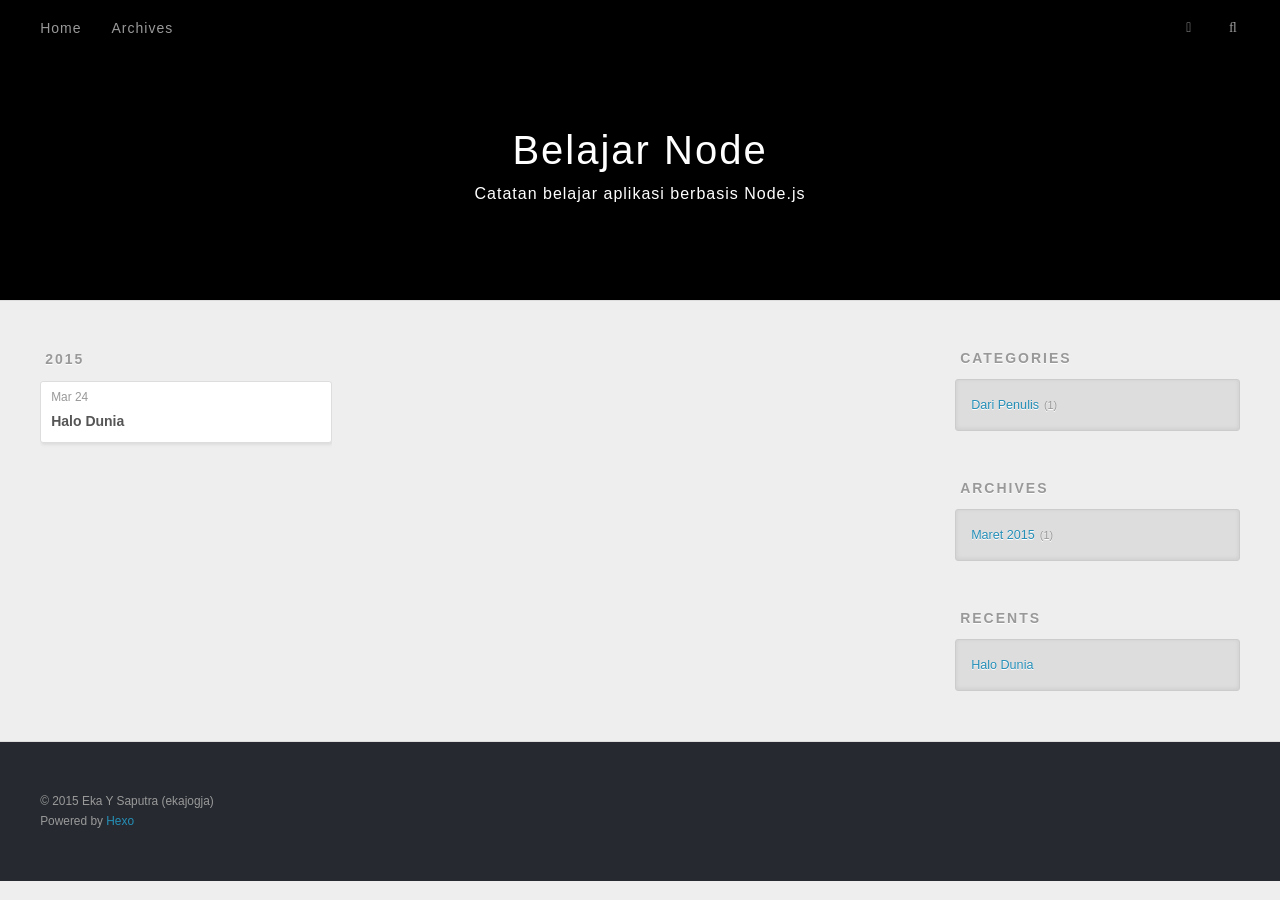
==== archives/index.html @ c9bcbe90 "Site updated: 2015-03-24 07:19:33" ====
<!DOCTYPE html>
<html>
<head>
  <meta charset="utf-8">
  
  <title>Belajar Node</title>
  <meta name="viewport" content="width=device-width, initial-scale=1, maximum-scale=1">
  <meta name="description" content="Catatan belajar instalasi, konfigurasi, dan penggunaan aplikasi berbasis Node.js">
<meta property="og:type" content="website">
<meta property="og:title" content="Belajar Node">
<meta property="og:url" content="http://ekajogja.github.io/archives/index.html">
<meta property="og:site_name" content="Belajar Node">
<meta property="og:description" content="Catatan belajar instalasi, konfigurasi, dan penggunaan aplikasi berbasis Node.js">
<meta name="twitter:card" content="summary">
<meta name="twitter:title" content="Belajar Node">
<meta name="twitter:description" content="Catatan belajar instalasi, konfigurasi, dan penggunaan aplikasi berbasis Node.js">
  
    <link rel="alternative" href="/atom.xml" title="Belajar Node" type="application/atom+xml">
  
  
    <link rel="icon" href="/favicon.png">
  
  <link href="//fonts.googleapis.com/css?family=Source+Code+Pro" rel="stylesheet" type="text/css">
  <link rel="stylesheet" href="/css/style.css" type="text/css">
  

</head>
<body>
  <div id="container">
    <div id="wrap">
      <header id="header">
  <div id="banner"></div>
  <div id="header-outer" class="outer">
    <div id="header-title" class="inner">
      <h1 id="logo-wrap">
        <a href="/" id="logo">Belajar Node</a>
      </h1>
      
        <h2 id="subtitle-wrap">
          <a href="/" id="subtitle">Catatan belajar aplikasi berbasis Node.js</a>
        </h2>
      
    </div>
    <div id="header-inner" class="inner">
      <nav id="main-nav">
        <a id="main-nav-toggle" class="nav-icon"></a>
        
          <a class="main-nav-link" href="/">Home</a>
        
          <a class="main-nav-link" href="/archives">Archives</a>
        
      </nav>
      <nav id="sub-nav">
        
          <a id="nav-rss-link" class="nav-icon" href="/atom.xml" title="RSS Feed"></a>
        
        <a id="nav-search-btn" class="nav-icon" title="Search"></a>
      </nav>
      <div id="search-form-wrap">
        <form action="//google.com/search" method="get" accept-charset="UTF-8" class="search-form"><input type="search" name="q" results="0" class="search-form-input" placeholder="Search"><button type="submit" class="search-form-submit">&#xF002;</button><input type="hidden" name="q" value="site:http://ekajogja.github.io"></form>
      </div>
    </div>
  </div>
</header>
      <div class="outer">
        <section id="main">
  
  
    
    
      
      
      <section class="archives-wrap">
        <div class="archive-year-wrap">
          <a href="/archives/2015" class="archive-year">2015</a>
        </div>
        <div class="archives">
    
    <article class="archive-article archive-type-post">
  <div class="archive-article-inner">
    <header class="archive-article-header">
      <a href="/2015/03/24/halo-dunia/" class="archive-article-date">
  <time datetime="2015-03-23T23:47:26.000Z" itemprop="datePublished">Mar 24</time>
</a>
      
  
    <h1 itemprop="name">
      <a class="archive-article-title" href="/2015/03/24/halo-dunia/">Halo Dunia</a>
    </h1>
  

    </header>
  </div>
</article>
  
  
    </div></section>
  
</section>
        
          <aside id="sidebar">
  
    
  <div class="widget-wrap">
    <h3 class="widget-title">Categories</h3>
    <div class="widget">
      <ul class="category-list"><li class="category-list-item"><a class="category-list-link" href="/categories/dari-penulis/">Dari Penulis</a><span class="category-list-count">1</span></li></ul>
    </div>
  </div>

  
    
  
    
  
    
  <div class="widget-wrap">
    <h3 class="widget-title">Archives</h3>
    <div class="widget">
      <ul class="archive-list"><li class="archive-list-item"><a class="archive-list-link" href="/archives/2015/03/">Maret 2015</a><span class="archive-list-count">1</span></li></ul>
    </div>
  </div>

  
    
  <div class="widget-wrap">
    <h3 class="widget-title">Recents</h3>
    <div class="widget">
      <ul>
        
          <li>
            <a href="/2015/03/24/halo-dunia/">Halo Dunia</a>
          </li>
        
      </ul>
    </div>
  </div>

  
</aside>
        
      </div>
      <footer id="footer">
  
  <div class="outer">
    <div id="footer-info" class="inner">
      &copy; 2015 Eka Y Saputra (ekajogja)<br>
      Powered by <a href="http://hexo.io/" target="_blank">Hexo</a>
    </div>
  </div>
</footer>
    </div>
    <nav id="mobile-nav">
  
    <a href="/" class="mobile-nav-link">Home</a>
  
    <a href="/archives" class="mobile-nav-link">Archives</a>
  
</nav>
    

<script src="//ajax.googleapis.com/ajax/libs/jquery/2.0.3/jquery.min.js"></script>


  <link rel="stylesheet" href="/fancybox/jquery.fancybox.css" type="text/css">
  <script src="/fancybox/jquery.fancybox.pack.js" type="text/javascript"></script>


<script src="/js/script.js" type="text/javascript"></script>

  </div>
</body>
</html>
---- css/style.css ----
body {
  width: 100%;
}
body:before,
body:after {
  content: "";
  display: table;
}
body:after {
  clear: both;
}
html,
body,
div,
span,
applet,
object,
iframe,
h1,
h2,
h3,
h4,
h5,
h6,
p,
blockquote,
pre,
a,
abbr,
acronym,
address,
big,
cite,
code,
del,
dfn,
em,
img,
ins,
kbd,
q,
s,
samp,
small,
strike,
strong,
sub,
sup,
tt,
var,
dl,
dt,
dd,
ol,
ul,
li,
fieldset,
form,
label,
legend,
table,
caption,
tbody,
tfoot,
thead,
tr,
th,
td {
  margin: 0;
  padding: 0;
  border: 0;
  outline: 0;
  font-weight: inherit;
  font-style: inherit;
  font-family: inherit;
  font-size: 100%;
  vertical-align: baseline;
}
body {
  line-height: 1;
  color: #000;
  background: #fff;
}
ol,
ul {
  list-style: none;
}
table {
  border-collapse: separate;
  border-spacing: 0;
  vertical-align: middle;
}
caption,
th,
td {
  text-align: left;
  font-weight: normal;
  vertical-align: middle;
}
a img {
  border: none;
}
input,
button {
  margin: 0;
  padding: 0;
}
input::-moz-focus-inner,
button::-moz-focus-inner {
  border: 0;
  padding: 0;
}
@font-face {
  font-family: FontAwesome;
  font-style: normal;
  font-weight: normal;
  src: url("fonts/fontawesome-webfont.eot?v=#4.0.3");
  src: url("fonts/fontawesome-webfont.eot?#iefix&v=#4.0.3") format("embedded-opentype"), url("fonts/fontawesome-webfont.woff?v=#4.0.3") format("woff"), url("fonts/fontawesome-webfont.ttf?v=#4.0.3") format("truetype"), url("fonts/fontawesome-webfont.svg#fontawesomeregular?v=#4.0.3") format("svg");
}
html,
body,
#container {
  height: 100%;
}
body {
  background: #eee;
  font: 14px "Helvetica Neue", Helvetica, Arial, sans-serif;
  -webkit-text-size-adjust: 100%;
}
.outer {
  max-width: 1220px;
  margin: 0 auto;
  padding: 0 20px;
}
.outer:before,
.outer:after {
  content: "";
  display: table;
}
.outer:after {
  clear: both;
}
.inner {
  display: inline;
  float: left;
  width: 98.3333333333333%;
  margin: 0 0.8333333333333%;
}
.left,
.alignleft {
  float: left;
}
.right,
.alignright {
  float: right;
}
.clear {
  clear: both;
}
#container {
  position: relative;
}
.mobile-nav-on {
  overflow: hidden;
}
#wrap {
  height: 100%;
  width: 100%;
  position: absolute;
  top: 0;
  left: 0;
  -webkit-transition: 0.2s ease-out;
  -moz-transition: 0.2s ease-out;
  -ms-transition: 0.2s ease-out;
  transition: 0.2s ease-out;
  z-index: 1;
  background: #eee;
}
.mobile-nav-on #wrap {
  left: 280px;
}
@media screen and (min-width: 768px) {
  #main {
    display: inline;
    float: left;
    width: 73.3333333333333%;
    margin: 0 0.8333333333333%;
  }
}
.article-date,
.article-category-link,
.archive-year,
.widget-title {
  text-decoration: none;
  text-transform: uppercase;
  letter-spacing: 2px;
  color: #999;
  margin-bottom: 1em;
  margin-left: 5px;
  line-height: 1em;
  text-shadow: 0 1px #fff;
  font-weight: bold;
}
.article-inner,
.archive-article-inner {
  background: #fff;
  -webkit-box-shadow: 1px 2px 3px #ddd;
  box-shadow: 1px 2px 3px #ddd;
  border: 1px solid #ddd;
  -webkit-border-radius: 3px;
  border-radius: 3px;
}
.article-entry h1,
.widget h1 {
  font-size: 2em;
}
.article-entry h2,
.widget h2 {
  font-size: 1.5em;
}
.article-entry h3,
.widget h3 {
  font-size: 1.3em;
}
.article-entry h4,
.widget h4 {
  font-size: 1.2em;
}
.article-entry h5,
.widget h5 {
  font-size: 1em;
}
.article-entry h6,
.widget h6 {
  font-size: 1em;
  color: #999;
}
.article-entry hr,
.widget hr {
  border: 1px dashed #ddd;
}
.article-entry strong,
.widget strong {
  font-weight: bold;
}
.article-entry em,
.widget em,
.article-entry cite,
.widget cite {
  font-style: italic;
}
.article-entry sup,
.widget sup,
.article-entry sub,
.widget sub {
  font-size: 0.75em;
  line-height: 0;
  position: relative;
  vertical-align: baseline;
}
.article-entry sup,
.widget sup {
  top: -0.5em;
}
.article-entry sub,
.widget sub {
  bottom: -0.2em;
}
.article-entry small,
.widget small {
  font-size: 0.85em;
}
.article-entry acronym,
.widget acronym,
.article-entry abbr,
.widget abbr {
  border-bottom: 1px dotted;
}
.article-entry ul,
.widget ul,
.article-entry ol,
.widget ol,
.article-entry dl,
.widget dl {
  margin: 0 20px;
  line-height: 1.6em;
}
.article-entry ul ul,
.widget ul ul,
.article-entry ol ul,
.widget ol ul,
.article-entry ul ol,
.widget ul ol,
.article-entry ol ol,
.widget ol ol {
  margin-top: 0;
  margin-bottom: 0;
}
.article-entry ul,
.widget ul {
  list-style: disc;
}
.article-entry ol,
.widget ol {
  list-style: decimal;
}
.article-entry dt,
.widget dt {
  font-weight: bold;
}
#header {
  height: 300px;
  position: relative;
  border-bottom: 1px solid #ddd;
}
#header:before,
#header:after {
  content: "";
  position: absolute;
  left: 0;
  right: 0;
  height: 40px;
}
#header:before {
  top: 0;
  background: -webkit-linear-gradient(rgba(0,0,0,0.2), transparent);
  background: -moz-linear-gradient(rgba(0,0,0,0.2), transparent);
  background: -ms-linear-gradient(rgba(0,0,0,0.2), transparent);
  background: linear-gradient(rgba(0,0,0,0.2), transparent);
}
#header:after {
  bottom: 0;
  background: -webkit-linear-gradient(transparent, rgba(0,0,0,0.2));
  background: -moz-linear-gradient(transparent, rgba(0,0,0,0.2));
  background: -ms-linear-gradient(transparent, rgba(0,0,0,0.2));
  background: linear-gradient(transparent, rgba(0,0,0,0.2));
}
#header-outer {
  height: 100%;
  position: relative;
}
#header-inner {
  position: relative;
  overflow: hidden;
}
#banner {
  position: absolute;
  top: 0;
  left: 0;
  width: 100%;
  height: 100%;
  background: url("images/banner.jpg") center #000;
  -webkit-background-size: cover;
  -moz-background-size: cover;
  background-size: cover;
  z-index: -1;
}
#header-title {
  text-align: center;
  height: 40px;
  position: absolute;
  top: 50%;
  left: 0;
  margin-top: -20px;
}
#logo,
#subtitle {
  text-decoration: none;
  color: #fff;
  font-weight: 300;
  text-shadow: 0 1px 4px rgba(0,0,0,0.3);
}
#logo {
  font-size: 40px;
  line-height: 40px;
  letter-spacing: 2px;
}
#subtitle {
  font-size: 16px;
  line-height: 16px;
  letter-spacing: 1px;
}
#subtitle-wrap {
  margin-top: 16px;
}
#main-nav {
  float: left;
  margin-left: -15px;
}
.nav-icon,
.main-nav-link {
  float: left;
  color: #fff;
  opacity: 0.6;
  text-decoration: none;
  text-shadow: 0 1px rgba(0,0,0,0.2);
  -webkit-transition: opacity 0.2s;
  -moz-transition: opacity 0.2s;
  -ms-transition: opacity 0.2s;
  transition: opacity 0.2s;
  display: block;
  padding: 20px 15px;
}
.nav-icon:hover,
.main-nav-link:hover {
  opacity: 1;
}
.nav-icon {
  font-family: FontAwesome;
  text-align: center;
  font-size: 14px;
  width: 14px;
  height: 14px;
  padding: 20px 15px;
  position: relative;
  cursor: pointer;
}
.main-nav-link {
  font-weight: 300;
  letter-spacing: 1px;
}
@media screen and (max-width: 479px) {
  .main-nav-link {
    display: none;
  }
}
#main-nav-toggle {
  display: none;
}
#main-nav-toggle:before {
  content: "\f0c9";
}
@media screen and (max-width: 479px) {
  #main-nav-toggle {
    display: block;
  }
}
#sub-nav {
  float: right;
  margin-right: -15px;
}
#nav-rss-link:before {
  content: "\f09e";
}
#nav-search-btn:before {
  content: "\f002";
}
#search-form-wrap {
  position: absolute;
  top: 15px;
  width: 150px;
  height: 30px;
  right: -150px;
  opacity: 0;
  -webkit-transition: 0.2s ease-out;
  -moz-transition: 0.2s ease-out;
  -ms-transition: 0.2s ease-out;
  transition: 0.2s ease-out;
}
#search-form-wrap.on {
  opacity: 1;
  right: 0;
}
@media screen and (max-width: 479px) {
  #search-form-wrap {
    width: 100%;
    right: -100%;
  }
}
.search-form {
  position: absolute;
  top: 0;
  left: 0;
  right: 0;
  background: #fff;
  padding: 5px 15px;
  -webkit-border-radius: 15px;
  border-radius: 15px;
  -webkit-box-shadow: 0 0 10px rgba(0,0,0,0.3);
  box-shadow: 0 0 10px rgba(0,0,0,0.3);
}
.search-form-input {
  border: none;
  background: none;
  color: #555;
  width: 100%;
  font: 13px "Helvetica Neue", Helvetica, Arial, sans-serif;
  outline: none;
}
.search-form-input::-webkit-search-results-decoration,
.search-form-input::-webkit-search-cancel-button {
  -webkit-appearance: none;
}
.search-form-submit {
  position: absolute;
  top: 50%;
  right: 10px;
  margin-top: -7px;
  font: 13px FontAwesome;
  border: none;
  background: none;
  color: #bbb;
  cursor: pointer;
}
.search-form-submit:hover,
.search-form-submit:focus {
  color: #777;
}
.article {
  margin: 50px 0;
}
.article-inner {
  overflow: hidden;
}
.article-meta:before,
.article-meta:after {
  content: "";
  display: table;
}
.article-meta:after {
  clear: both;
}
.article-date {
  float: left;
}
.article-category {
  float: left;
  line-height: 1em;
  color: #ccc;
  text-shadow: 0 1px #fff;
  margin-left: 8px;
}
.article-category:before {
  content: "\2022";
}
.article-category-link {
  margin: 0 12px 1em;
}
.article-header {
  padding: 20px 20px 0;
}
.article-title {
  text-decoration: none;
  font-size: 2em;
  font-weight: bold;
  color: #555;
  line-height: 1.1em;
  -webkit-transition: color 0.2s;
  -moz-transition: color 0.2s;
  -ms-transition: color 0.2s;
  transition: color 0.2s;
}
a.article-title:hover {
  color: #258fb8;
}
.article-entry {
  color: #555;
  padding: 0 20px;
}
.article-entry:before,
.article-entry:after {
  content: "";
  display: table;
}
.article-entry:after {
  clear: both;
}
.article-entry p,
.article-entry table {
  line-height: 1.6em;
  margin: 1.6em 0;
}
.article-entry h1,
.article-entry h2,
.article-entry h3,
.article-entry h4,
.article-entry h5,
.article-entry h6 {
  font-weight: bold;
}
.article-entry h1,
.article-entry h2,
.article-entry h3,
.article-entry h4,
.article-entry h5,
.article-entry h6 {
  line-height: 1.1em;
  margin: 1.1em 0;
}
.article-entry a {
  color: #258fb8;
  text-decoration: none;
}
.article-entry a:hover {
  text-decoration: underline;
}
.article-entry ul,
.article-entry ol,
.article-entry dl {
  margin-top: 1.6em;
  margin-bottom: 1.6em;
}
.article-entry img,
.article-entry video {
  max-width: 100%;
  height: auto;
  display: block;
  margin: auto;
}
.article-entry iframe {
  border: none;
}
.article-entry table {
  width: 100%;
  border-collapse: collapse;
  border-spacing: 0;
}
.article-entry th {
  font-weight: bold;
  border-bottom: 3px solid #ddd;
  padding-bottom: 0.5em;
}
.article-entry td {
  border-bottom: 1px solid #ddd;
  padding: 10px 0;
}
.article-entry blockquote {
  font-family: Georgia, "Times New Roman", serif;
  font-size: 1.4em;
  margin: 1.6em 20px;
  text-align: center;
}
.article-entry blockquote footer {
  font-size: 14px;
  margin: 1.6em 0;
  font-family: "Helvetica Neue", Helvetica, Arial, sans-serif;
}
.article-entry blockquote footer cite:before {
  content: "—";
  padding: 0 0.5em;
}
.article-entry .pullquote {
  text-align: left;
  width: 45%;
  margin: 0;
}
.article-entry .pullquote.left {
  margin-left: 0.5em;
  margin-right: 1em;
}
.article-entry .pullquote.right {
  margin-right: 0.5em;
  margin-left: 1em;
}
.article-entry .caption {
  color: #999;
  display: block;
  font-size: 0.9em;
  margin-top: 0.5em;
  position: relative;
  text-align: center;
}
.article-entry .video-container {
  position: relative;
  padding-top: 56.25%;
  height: 0;
  overflow: hidden;
}
.article-entry .video-container iframe,
.article-entry .video-container object,
.article-entry .video-container embed {
  position: absolute;
  top: 0;
  left: 0;
  width: 100%;
  height: 100%;
  margin-top: 0;
}
.article-more-link a {
  display: inline-block;
  line-height: 1em;
  padding: 6px 15px;
  -webkit-border-radius: 15px;
  border-radius: 15px;
  background: #eee;
  color: #999;
  text-shadow: 0 1px #fff;
  text-decoration: none;
}
.article-more-link a:hover {
  background: #258fb8;
  color: #fff;
  text-decoration: none;
  text-shadow: 0 1px #1e7293;
}
.article-footer {
  font-size: 0.85em;
  line-height: 1.6em;
  border-top: 1px solid #ddd;
  padding-top: 1.6em;
  margin: 0 20px 20px;
}
.article-footer:before,
.article-footer:after {
  content: "";
  display: table;
}
.article-footer:after {
  clear: both;
}
.article-footer a {
  color: #999;
  text-decoration: none;
}
.article-footer a:hover {
  color: #555;
}
.article-tag-list-item {
  float: left;
  margin-right: 10px;
}
.article-tag-list-link:before {
  content: "#";
}
.article-comment-link {
  float: right;
}
.article-comment-link:before {
  content: "\f075";
  font-family: FontAwesome;
  padding-right: 8px;
}
.article-share-link {
  cursor: pointer;
  float: right;
  margin-left: 20px;
}
.article-share-link:before {
  content: "\f064";
  font-family: FontAwesome;
  padding-right: 6px;
}
#article-nav {
  position: relative;
}
#article-nav:before,
#article-nav:after {
  content: "";
  display: table;
}
#article-nav:after {
  clear: both;
}
@media screen and (min-width: 768px) {
  #article-nav {
    margin: 50px 0;
  }
  #article-nav:before {
    width: 8px;
    height: 8px;
    position: absolute;
    top: 50%;
    left: 50%;
    margin-top: -4px;
    margin-left: -4px;
    content: "";
    -webkit-border-radius: 50%;
    border-radius: 50%;
    background: #ddd;
    -webkit-box-shadow: 0 1px 2px #fff;
    box-shadow: 0 1px 2px #fff;
  }
}
.article-nav-link-wrap {
  text-decoration: none;
  text-shadow: 0 1px #fff;
  color: #999;
  -webkit-box-sizing: border-box;
  -moz-box-sizing: border-box;
  box-sizing: border-box;
  margin-top: 50px;
  text-align: center;
  display: block;
}
.article-nav-link-wrap:hover {
  color: #555;
}
@media screen and (min-width: 768px) {
  .article-nav-link-wrap {
    width: 50%;
    margin-top: 0;
  }
}
@media screen and (min-width: 768px) {
  #article-nav-newer {
    float: left;
    text-align: right;
    padding-right: 20px;
  }
}
@media screen and (min-width: 768px) {
  #article-nav-older {
    float: right;
    text-align: left;
    padding-left: 20px;
  }
}
.article-nav-caption {
  text-transform: uppercase;
  letter-spacing: 2px;
  color: #ddd;
  line-height: 1em;
  font-weight: bold;
}
#article-nav-newer .article-nav-caption {
  margin-right: -2px;
}
.article-nav-title {
  font-size: 0.85em;
  line-height: 1.6em;
  margin-top: 0.5em;
}
.article-share-box {
  position: absolute;
  display: none;
  background: #fff;
  -webkit-box-shadow: 1px 2px 10px rgba(0,0,0,0.2);
  box-shadow: 1px 2px 10px rgba(0,0,0,0.2);
  -webkit-border-radius: 3px;
  border-radius: 3px;
  margin-left: -145px;
  overflow: hidden;
  z-index: 1;
}
.article-share-box.on {
  display: block;
}
.article-share-input {
  width: 100%;
  background: none;
  -webkit-box-sizing: border-box;
  -moz-box-sizing: border-box;
  box-sizing: border-box;
  font: 14px "Helvetica Neue", Helvetica, Arial, sans-serif;
  padding: 0 15px;
  color: #555;
  outline: none;
  border: 1px solid #ddd;
  -webkit-border-radius: 3px 3px 0 0;
  border-radius: 3px 3px 0 0;
  height: 36px;
  line-height: 36px;
}
.article-share-links {
  background: #eee;
}
.article-share-links:before,
.article-share-links:after {
  content: "";
  display: table;
}
.article-share-links:after {
  clear: both;
}
.article-share-twitter,
.article-share-facebook,
.article-share-pinterest,
.article-share-google {
  width: 50px;
  height: 36px;
  display: block;
  float: left;
  position: relative;
  color: #999;
  text-shadow: 0 1px #fff;
}
.article-share-twitter:before,
.article-share-facebook:before,
.article-share-pinterest:before,
.article-share-google:before {
  font-size: 20px;
  font-family: FontAwesome;
  width: 20px;
  height: 20px;
  position: absolute;
  top: 50%;
  left: 50%;
  margin-top: -10px;
  margin-left: -10px;
  text-align: center;
}
.article-share-twitter:hover,
.article-share-facebook:hover,
.article-share-pinterest:hover,
.article-share-google:hover {
  color: #fff;
}
.article-share-twitter:before {
  content: "\f099";
}
.article-share-twitter:hover {
  background: #00aced;
  text-shadow: 0 1px #008abe;
}
.article-share-facebook:before {
  content: "\f09a";
}
.article-share-facebook:hover {
  background: #3b5998;
  text-shadow: 0 1px #2f477a;
}
.article-share-pinterest:before {
  content: "\f0d2";
}
.article-share-pinterest:hover {
  background: #cb2027;
  text-shadow: 0 1px #a21a1f;
}
.article-share-google:before {
  content: "\f0d5";
}
.article-share-google:hover {
  background: #dd4b39;
  text-shadow: 0 1px #be3221;
}
.article-gallery {
  background: #000;
  position: relative;
}
.article-gallery-photos {
  position: relative;
  overflow: hidden;
}
.article-gallery-img {
  display: none;
  max-width: 100%;
}
.article-gallery-img:first-child {
  display: block;
}
.article-gallery-img.loaded {
  position: absolute;
  display: block;
}
.article-gallery-img img {
  display: block;
  max-width: 100%;
  margin: 0 auto;
}
#comments {
  background: #fff;
  -webkit-box-shadow: 1px 2px 3px #ddd;
  box-shadow: 1px 2px 3px #ddd;
  padding: 20px;
  border: 1px solid #ddd;
  -webkit-border-radius: 3px;
  border-radius: 3px;
  margin: 50px 0;
}
#comments a {
  color: #258fb8;
}
.archives-wrap {
  margin: 50px 0;
}
.archives:before,
.archives:after {
  content: "";
  display: table;
}
.archives:after {
  clear: both;
}
.archive-year-wrap {
  margin-bottom: 1em;
}
.archives {
  -webkit-column-gap: 10px;
  -moz-column-gap: 10px;
  column-gap: 10px;
}
@media screen and (min-width: 480px) and (max-width: 767px) {
  .archives {
    -webkit-column-count: 2;
    -moz-column-count: 2;
    column-count: 2;
  }
}
@media screen and (min-width: 768px) {
  .archives {
    -webkit-column-count: 3;
    -moz-column-count: 3;
    column-count: 3;
  }
}
.archive-article {
  -webkit-column-break-inside: avoid;
  page-break-inside: avoid;
  overflow: hidden;
  break-inside: avoid-column;
}
.archive-article-inner {
  padding: 10px;
  margin-bottom: 15px;
}
.archive-article-title {
  text-decoration: none;
  font-weight: bold;
  color: #555;
  -webkit-transition: color 0.2s;
  -moz-transition: color 0.2s;
  -ms-transition: color 0.2s;
  transition: color 0.2s;
  line-height: 1.6em;
}
.archive-article-title:hover {
  color: #258fb8;
}
.archive-article-footer {
  margin-top: 1em;
}
.archive-article-date {
  color: #999;
  text-decoration: none;
  font-size: 0.85em;
  line-height: 1em;
  margin-bottom: 0.5em;
  display: block;
}
#page-nav {
  margin: 50px auto;
  background: #fff;
  -webkit-box-shadow: 1px 2px 3px #ddd;
  box-shadow: 1px 2px 3px #ddd;
  border: 1px solid #ddd;
  -webkit-border-radius: 3px;
  border-radius: 3px;
  text-align: center;
  color: #999;
  overflow: hidden;
}
#page-nav:before,
#page-nav:after {
  content: "";
  display: table;
}
#page-nav:after {
  clear: both;
}
#page-nav a,
#page-nav span {
  padding: 10px 20px;
  line-height: 1;
  height: 2ex;
}
#page-nav a {
  color: #999;
  text-decoration: none;
}
#page-nav a:hover {
  background: #999;
  color: #fff;
}
#page-nav .prev {
  float: left;
}
#page-nav .next {
  float: right;
}
#page-nav .page-number {
  display: inline-block;
}
@media screen and (max-width: 479px) {
  #page-nav .page-number {
    display: none;
  }
}
#page-nav .current {
  color: #555;
  font-weight: bold;
}
#page-nav .space {
  color: #ddd;
}
#footer {
  background: #262a30;
  padding: 50px 0;
  border-top: 1px solid #ddd;
  color: #999;
}
#footer a {
  color: #258fb8;
  text-decoration: none;
}
#footer a:hover {
  text-decoration: underline;
}
#footer-info {
  line-height: 1.6em;
  font-size: 0.85em;
}
.article-entry pre,
.article-entry .highlight {
  background: #2d2d2d;
  margin: 0 -20px;
  padding: 15px 20px;
  border-style: solid;
  border-color: #ddd;
  border-width: 1px 0;
  overflow: auto;
  color: #ccc;
  line-height: 22.400000000000002px;
}
.article-entry .highlight .gutter pre,
.article-entry .gist .gist-file .gist-data .line-numbers {
  color: #666;
  font-size: 0.85em;
}
.article-entry pre,
.article-entry code {
  font-family: "Source Code Pro", Consolas, Monaco, Menlo, Consolas, monospace;
}
.article-entry code {
  background: #eee;
  text-shadow: 0 1px #fff;
  padding: 0 0.3em;
}
.article-entry pre code {
  background: none;
  text-shadow: none;
  padding: 0;
}
.article-entry .highlight pre {
  border: none;
  margin: 0;
  padding: 0;
}
.article-entry .highlight table {
  margin: 0;
  width: auto;
}
.article-entry .highlight td {
  border: none;
  padding: 0;
}
.article-entry .highlight figcaption {
  font-size: 0.85em;
  color: #999;
  line-height: 1em;
  margin-bottom: 1em;
}
.article-entry .highlight figcaption:before,
.article-entry .highlight figcaption:after {
  content: "";
  display: table;
}
.article-entry .highlight figcaption:after {
  clear: both;
}
.article-entry .highlight figcaption a {
  float: right;
}
.article-entry .highlight .gutter pre {
  text-align: right;
  padding-right: 20px;
}
.article-entry .highlight .line {
  height: 22.400000000000002px;
}
.article-entry .gist {
  margin: 0 -20px;
  border-style: solid;
  border-color: #ddd;
  border-width: 1px 0;
  background: #2d2d2d;
  padding: 15px 20px 15px 0;
}
.article-entry .gist .gist-file {
  border: none;
  font-family: "Source Code Pro", Consolas, Monaco, Menlo, Consolas, monospace;
  margin: 0;
}
.article-entry .gist .gist-file .gist-data {
  background: none;
  border: none;
}
.article-entry .gist .gist-file .gist-data .line-numbers {
  background: none;
  border: none;
  padding: 0 20px 0 0;
}
.article-entry .gist .gist-file .gist-data .line-data {
  padding: 0 !important;
}
.article-entry .gist .gist-file .highlight {
  margin: 0;
  padding: 0;
  border: none;
}
.article-entry .gist .gist-file .gist-meta {
  background: #2d2d2d;
  color: #999;
  font: 0.85em "Helvetica Neue", Helvetica, Arial, sans-serif;
  text-shadow: 0 0;
  padding: 0;
  margin-top: 1em;
  margin-left: 20px;
}
.article-entry .gist .gist-file .gist-meta a {
  color: #258fb8;
  font-weight: normal;
}
.article-entry .gist .gist-file .gist-meta a:hover {
  text-decoration: underline;
}
pre .comment,
pre .title {
  color: #999;
}
pre .variable,
pre .attribute,
pre .tag,
pre .regexp,
pre .ruby .constant,
pre .xml .tag .title,
pre .xml .pi,
pre .xml .doctype,
pre .html .doctype,
pre .css .id,
pre .css .class,
pre .css .pseudo {
  color: #f2777a;
}
pre .number,
pre .preprocessor,
pre .built_in,
pre .literal,
pre .params,
pre .constant {
  color: #f99157;
}
pre .class,
pre .ruby .class .title,
pre .css .rules .attribute {
  color: #9c9;
}
pre .string,
pre .value,
pre .inheritance,
pre .header,
pre .ruby .symbol,
pre .xml .cdata {
  color: #9c9;
}
pre .css .hexcolor {
  color: #6cc;
}
pre .function,
pre .python .decorator,
pre .python .title,
pre .ruby .function .title,
pre .ruby .title .keyword,
pre .perl .sub,
pre .javascript .title,
pre .coffeescript .title {
  color: #69c;
}
pre .keyword,
pre .javascript .function {
  color: #c9c;
}
@media screen and (max-width: 479px) {
  #mobile-nav {
    position: absolute;
    top: 0;
    left: 0;
    width: 280px;
    height: 100%;
    background: #191919;
    border-right: 1px solid #fff;
  }
}
@media screen and (max-width: 479px) {
  .mobile-nav-link {
    display: block;
    color: #999;
    text-decoration: none;
    padding: 15px 20px;
    font-weight: bold;
  }
  .mobile-nav-link:hover {
    color: #fff;
  }
}
@media screen and (min-width: 768px) {
  #sidebar {
    display: inline;
    float: left;
    width: 23.3333333333333%;
    margin: 0 0.8333333333333%;
  }
}
.widget-wrap {
  margin: 50px 0;
}
.widget {
  color: #777;
  text-shadow: 0 1px #fff;
  background: #ddd;
  -webkit-box-shadow: 0 -1px 4px #ccc inset;
  box-shadow: 0 -1px 4px #ccc inset;
  border: 1px solid #ccc;
  padding: 15px;
  -webkit-border-radius: 3px;
  border-radius: 3px;
}
.widget a {
  color: #258fb8;
  text-decoration: none;
}
.widget a:hover {
  text-decoration: underline;
}
.widget ul ul,
.widget ol ul,
.widget dl ul,
.widget ul ol,
.widget ol ol,
.widget dl ol,
.widget ul dl,
.widget ol dl,
.widget dl dl {
  margin-left: 15px;
  list-style: disc;
}
.widget {
  line-height: 1.6em;
  word-wrap: break-word;
  font-size: 0.9em;
}
.widget ul,
.widget ol {
  list-style: none;
  margin: 0;
}
.widget ul ul,
.widget ol ul,
.widget ul ol,
.widget ol ol {
  margin: 0 20px;
}
.widget ul ul,
.widget ol ul {
  list-style: disc;
}
.widget ul ol,
.widget ol ol {
  list-style: decimal;
}
.category-list-count,
.tag-list-count,
.archive-list-count {
  padding-left: 5px;
  color: #999;
  font-size: 0.85em;
}
.category-list-count:before,
.tag-list-count:before,
.archive-list-count:before {
  content: "(";
}
.category-list-count:after,
.tag-list-count:after,
.archive-list-count:after {
  content: ")";
}
.tagcloud a {
  margin-right: 5px;
}
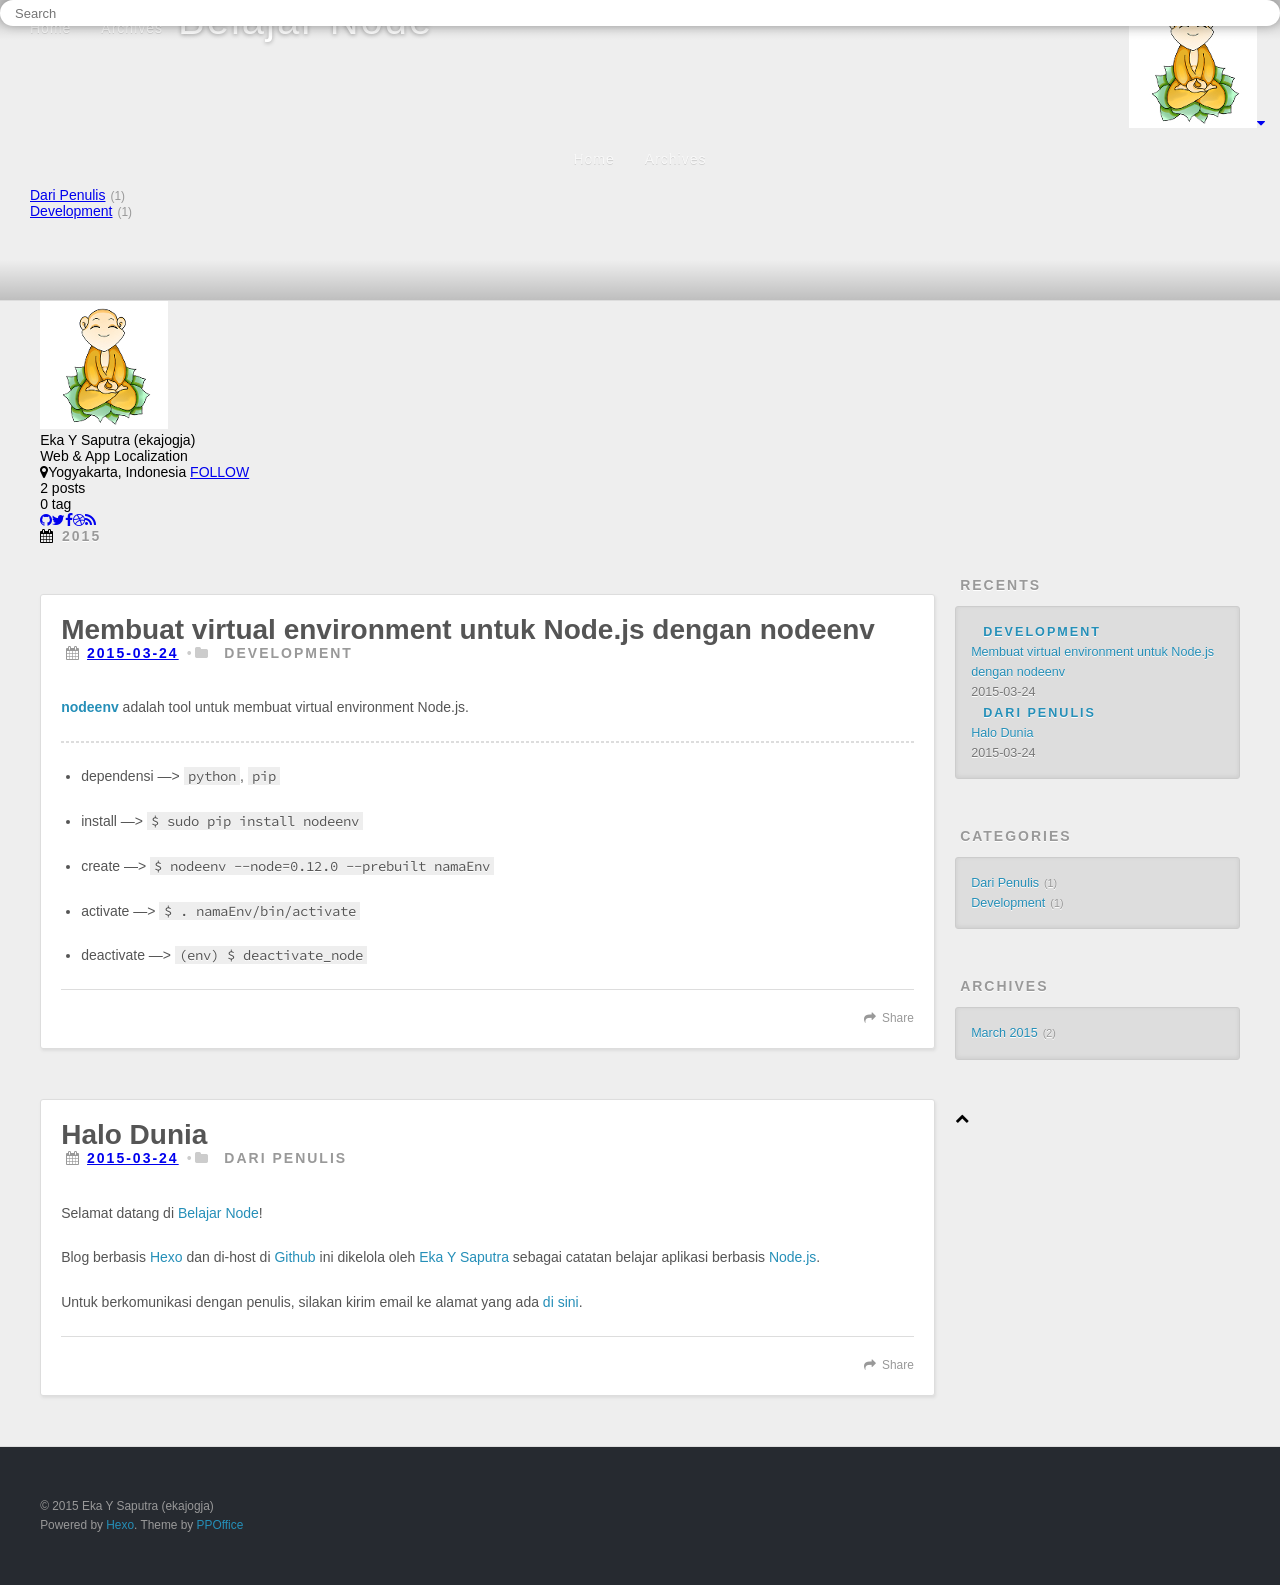
==== commit aad062d0: "Site updated: 2015-03-24 10:49:27" ====
--- a/archives/index.html
+++ b/archives/index.html
@@ -15,35 +15,23 @@
 <meta name="twitter:title" content="Belajar Node">
 <meta name="twitter:description" content="Catatan belajar instalasi, konfigurasi, dan penggunaan aplikasi berbasis Node.js">
   
-    <link rel="alternative" href="/atom.xml" title="Belajar Node" type="application/atom+xml">
-  
   
     <link rel="icon" href="/favicon.png">
   
-  <link href="//fonts.googleapis.com/css?family=Source+Code+Pro" rel="stylesheet" type="text/css">
+  <link href='//fonts.useso.com/css?family=Open+Sans:400italic,400,600' rel='stylesheet' type='text/css'>
+  <link href="//fonts.useso.com/css?family=Source+Code+Pro" rel="stylesheet" type="text/css">
   <link rel="stylesheet" href="/css/style.css" type="text/css">
+  <link rel="stylesheet" href="/font-awesome/css/font-awesome.min.css" type="text/css">
   
 
 </head>
 <body>
   <div id="container">
-    <div id="wrap">
-      <header id="header">
-  <div id="banner"></div>
-  <div id="header-outer" class="outer">
-    <div id="header-title" class="inner">
-      <h1 id="logo-wrap">
-        <a href="/" id="logo">Belajar Node</a>
-      </h1>
-      
-        <h2 id="subtitle-wrap">
-          <a href="/" id="subtitle">Catatan belajar aplikasi berbasis Node.js</a>
-        </h2>
-      
-    </div>
-    <div id="header-inner" class="inner">
+    <header id="header">
+  <div id="header-main" class="header-inner">
+    <div class="outer">
+      <a href="/" id="logo"><i class="logo"></i><span class="site-title">Belajar Node</span></a>
       <nav id="main-nav">
-        <a id="main-nav-toggle" class="nav-icon"></a>
         
           <a class="main-nav-link" href="/">Home</a>
         
@@ -51,60 +39,245 @@
         
       </nav>
       <nav id="sub-nav">
-        
-          <a id="nav-rss-link" class="nav-icon" href="/atom.xml" title="RSS Feed"></a>
-        
-        <a id="nav-search-btn" class="nav-icon" title="Search"></a>
+        <div class="profile" id="profile-nav">
+          <a id="profile-anchor" href="javascript:;"><img class="avatar" src="/css/images/avatarku.png"><i class="fa fa-caret-down"></i></a>
+        </div>
       </nav>
       <div id="search-form-wrap">
-        <form action="//google.com/search" method="get" accept-charset="UTF-8" class="search-form"><input type="search" name="q" results="0" class="search-form-input" placeholder="Search"><button type="submit" class="search-form-submit">&#xF002;</button><input type="hidden" name="q" value="site:http://ekajogja.github.io"></form>
+        <form action="//google.com/search" method="get" accept-charset="UTF-8" class="search-form"><input type="search" name="q" results="0" class="search-form-input" placeholder="Search"><button type="submit" class="search-form-submit"> </button><input type="hidden" name="q" value="site:http://ekajogja.github.io"></form>
       </div>
     </div>
   </div>
+  <div id="main-nav-mobile" class="header-sub header-inner">
+    <table class="menu outer">
+      <tr>
+      
+        <td><a class="main-nav-link" href="/">Home</a></td>
+      
+        <td><a class="main-nav-link" href="/archives">Archives</a></td>
+      
+      <td>
+        <form action="//google.com/search" method="get" accept-charset="UTF-8" class="search-form"><input type="search" name="q" results="0" class="search-form-input" placeholder="Search"><input type="hidden" name="q" value="site:http://ekajogja.github.io"></form>
+      </td>
+      </tr>
+    </table>
+  </div>
+  
+  <div id="header-sub" class="header-sub header-inner">
+    <div class="outer">
+      <ul class="category-list"><li class="category-list-item"><a class="category-list-link" href="/categories/dari-penulis/">Dari Penulis</a><span class="category-list-count">1</span></li><li class="category-list-item"><a class="category-list-link" href="/categories/development/">Development</a><span class="category-list-count">1</span></li></ul>
+    </div>
+  </div>
+  
 </header>
-      <div class="outer">
-        <section id="main">
-  
-  
-    
-    
-      
-      
-      <section class="archives-wrap">
+    <div class="outer">
+      <aside id="profile">
+  <div class="inner profile-inner">
+  	<div class="base-info profile-block">
+		  <img id="avatar" src="/css/images/avatarku.png">
+      <h2 id="name">Eka Y Saputra (ekajogja)</h2>
+      <h3 id="title">Web &amp; App Localization</h3>
+      <span id="location"><i class="fa fa-map-marker"></i>Yogyakarta, Indonesia</span>
+      <a id="follow" href="undefined">FOLLOW</a>
+  	</div>
+    <div class="article-info profile-block">
+      <div class="article-info-block">
+        2
+        <span>posts</span>
+      </div>
+      <div class="article-info-block">
+        0
+        <span>tag</span>
+      </div>
+    </div>
+    <div class="contact-info profile-block">
+      <table class="contact-list">
+        <tr>
+        
+          <td><a href="http://github.com/ekajogja" title="github"><i class="fa fa-github"></i></a></td>
+        
+          <td><a href="/#" title="twitter"><i class="fa fa-twitter"></i></a></td>
+        
+          <td><a href="/#" title="facebook"><i class="fa fa-facebook"></i></a></td>
+        
+          <td><a href="/#" title="dribbble"><i class="fa fa-dribbble"></i></a></td>
+        
+          <td><a href="/atom.xml" title="rss"><i class="fa fa-rss"></i></a></td>
+        
+        </tr>
+      </table>
+    </div>
+  </div>
+</aside>
+      <section id="main">
+  
+  
+    
+    
+      
         <div class="archive-year-wrap">
+          <i class="fa fa-calendar"></i>
           <a href="/archives/2015" class="archive-year">2015</a>
         </div>
-        <div class="archives">
-    
-    <article class="archive-article archive-type-post">
-  <div class="archive-article-inner">
-    <header class="archive-article-header">
-      <a href="/2015/03/24/halo-dunia/" class="archive-article-date">
-  <time datetime="2015-03-23T23:47:26.000Z" itemprop="datePublished">Mar 24</time>
+    
+    <article id="post-membuat-virtual-environment-untuk-node-js-dengan-nodeenv" class="article article-type-post" itemscope itemprop="blogPost">
+  <div class="article-inner">
+    
+    
+      <header class="article-header">
+        
+  
+    <h1 itemprop="name">
+      <a class="article-title" href="/2015/03/24/membuat-virtual-environment-untuk-node-js-dengan-nodeenv/">Membuat virtual environment untuk Node.js dengan nodeenv</a>
+    </h1>
+  
+
+        <div class="article-meta">
+          <div class="article-date">
+  <i class="fa fa-calendar"></i>
+  <a href="/2015/03/24/membuat-virtual-environment-untuk-node-js-dengan-nodeenv/">
+    <time datetime="2015-03-24T02:47:47.000Z" itemprop="datePublished">2015-03-24</time>
+  </a>
+</div>
+          
+  <div class="article-category">
+  	<i class="fa fa-folder"></i>
+    <a class="article-category-link" href="/categories/development/">Development</a>
+  </div>
+
+        </div>
+      </header>
+    
+    <div class="article-entry" itemprop="articleBody">
+      
+        <p><a href="https://github.com/ekalinin/nodeenv" target="_blank" rel="external"><strong>nodeenv</strong></a> adalah tool untuk membuat virtual environment Node.js.</p>
+<hr>
+<ul>
+<li><p>dependensi    —&gt; <code>python</code>, <code>pip</code></p>
+</li>
+<li><p>install    —&gt; <code>$ sudo pip install nodeenv</code></p>
+</li>
+<li><p>create    —&gt; <code>$ nodeenv --node=0.12.0 --prebuilt namaEnv</code></p>
+</li>
+<li><p>activate    —&gt; <code>$ . namaEnv/bin/activate</code></p>
+</li>
+<li><p>deactivate    —&gt; <code>(env) $ deactivate_node</code></p>
+</li>
+</ul>
+
+      
+    </div>
+    <footer class="article-footer">
+      <a data-url="http://ekajogja.github.io/2015/03/24/membuat-virtual-environment-untuk-node-js-dengan-nodeenv/" data-id="ci7mpwwmi0003nbmjfvrbcvo5" class="article-share-link">Share</a>
+      
+      
+    </footer>
+  </div>
+  
+</article>
+
+
+  
+    
+    
+    <article id="post-halo-dunia" class="article article-type-post" itemscope itemprop="blogPost">
+  <div class="article-inner">
+    
+    
+      <header class="article-header">
+        
+  
+    <h1 itemprop="name">
+      <a class="article-title" href="/2015/03/24/halo-dunia/">Halo Dunia</a>
+    </h1>
+  
+
+        <div class="article-meta">
+          <div class="article-date">
+  <i class="fa fa-calendar"></i>
+  <a href="/2015/03/24/halo-dunia/">
+    <time datetime="2015-03-23T23:47:26.000Z" itemprop="datePublished">2015-03-24</time>
+  </a>
+</div>
+          
+  <div class="article-category">
+  	<i class="fa fa-folder"></i>
+    <a class="article-category-link" href="/categories/dari-penulis/">Dari Penulis</a>
+  </div>
+
+        </div>
+      </header>
+    
+    <div class="article-entry" itemprop="articleBody">
+      
+        <p>Selamat datang di <a href="http://ekajogja.github.io/" target="_blank" rel="external">Belajar Node</a>!</p>
+<p>Blog berbasis <a href="http://hexo.io/" target="_blank" rel="external">Hexo</a> dan di-host di <a href="https://github.com/ekajogja/ekajogja.github.io" target="_blank" rel="external">Github</a> ini dikelola oleh <a href="https://github.com/ekajogja/" target="_blank" rel="external">Eka Y Saputra</a> sebagai catatan belajar aplikasi berbasis <a href="https://nodejs.org/" target="_blank" rel="external">Node.js</a>.</p>
+<p>Untuk berkomunikasi dengan penulis, silakan kirim email ke alamat yang ada <a href="https://github.com/ekajogja/" target="_blank" rel="external">di sini</a>.</p>
+
+      
+    </div>
+    <footer class="article-footer">
+      <a data-url="http://ekajogja.github.io/2015/03/24/halo-dunia/" data-id="ci7mpwwm40000nbmjswfjo74d" class="article-share-link">Share</a>
+      
+      
+    </footer>
+  </div>
+  
+</article>
+
+
+  
+  
+</section>
+      
+        <aside id="sidebar">
+  
+    
+  <div class="widget-wrap">
+    <h3 class="widget-title">recents</h3>
+    <div class="widget">
+      <ul id="recent-post">
+        
+          <li>
+            <div class="item-thumbnail">
+              <a href="/2015/03/24/membuat-virtual-environment-untuk-node-js-dengan-nodeenv/" class="thumbnail">
+  
+    <span class="thumbnail-image thumbnail-none"></span>
+  
 </a>
-      
-  
-    <h1 itemprop="name">
-      <a class="archive-article-title" href="/2015/03/24/halo-dunia/">Halo Dunia</a>
-    </h1>
-  
-
-    </header>
-  </div>
-</article>
-  
-  
-    </div></section>
-  
-</section>
-        
-          <aside id="sidebar">
+            </div>
+            <div class="item-inner">
+              <p class="item-category"><a class="article-category-link" href="/categories/development/">Development</a></p>
+              <p class="item-title"><a href="/2015/03/24/membuat-virtual-environment-untuk-node-js-dengan-nodeenv/" class="title">Membuat virtual environment untuk Node.js dengan nodeenv</a></p>
+              <p class="item-date"><time datetime="2015-03-24T02:47:47.000Z" itemprop="datePublished">2015-03-24</time></p>
+            </div>
+          </li>
+        
+          <li>
+            <div class="item-thumbnail">
+              <a href="/2015/03/24/halo-dunia/" class="thumbnail">
+  
+    <span class="thumbnail-image thumbnail-none"></span>
+  
+</a>
+            </div>
+            <div class="item-inner">
+              <p class="item-category"><a class="article-category-link" href="/categories/dari-penulis/">Dari Penulis</a></p>
+              <p class="item-title"><a href="/2015/03/24/halo-dunia/" class="title">Halo Dunia</a></p>
+              <p class="item-date"><time datetime="2015-03-23T23:47:26.000Z" itemprop="datePublished">2015-03-24</time></p>
+            </div>
+          </li>
+        
+      </ul>
+    </div>
+  </div>
+
   
     
   <div class="widget-wrap">
-    <h3 class="widget-title">Categories</h3>
+    <h3 class="widget-title">categories</h3>
     <div class="widget">
-      <ul class="category-list"><li class="category-list-item"><a class="category-list-link" href="/categories/dari-penulis/">Dari Penulis</a><span class="category-list-count">1</span></li></ul>
+      <ul class="category-list"><li class="category-list-item"><a class="category-list-link" href="/categories/dari-penulis/">Dari Penulis</a><span class="category-list-count">1</span></li><li class="category-list-item"><a class="category-list-link" href="/categories/development/">Development</a><span class="category-list-count">1</span></li></ul>
     </div>
   </div>
 
@@ -115,51 +288,30 @@
   
     
   <div class="widget-wrap">
-    <h3 class="widget-title">Archives</h3>
+    <h3 class="widget-title">archives</h3>
     <div class="widget">
-      <ul class="archive-list"><li class="archive-list-item"><a class="archive-list-link" href="/archives/2015/03/">Maret 2015</a><span class="archive-list-count">1</span></li></ul>
-    </div>
-  </div>
-
-  
-    
-  <div class="widget-wrap">
-    <h3 class="widget-title">Recents</h3>
-    <div class="widget">
-      <ul>
-        
-          <li>
-            <a href="/2015/03/24/halo-dunia/">Halo Dunia</a>
-          </li>
-        
-      </ul>
-    </div>
-  </div>
-
-  
+      <ul class="archive-list"><li class="archive-list-item"><a class="archive-list-link" href="/archives/2015/03/">March 2015</a><span class="archive-list-count">2</span></li></ul>
+    </div>
+  </div>
+
+  
+  <div id="toTop" class="fa fa-chevron-up"></div>
 </aside>
-        
-      </div>
-      <footer id="footer">
+      
+    </div>
+    <footer id="footer">
   
   <div class="outer">
     <div id="footer-info" class="inner">
       &copy; 2015 Eka Y Saputra (ekajogja)<br>
-      Powered by <a href="http://hexo.io/" target="_blank">Hexo</a>
+      Powered by <a href="http://hexo.io/" target="_blank">Hexo</a>. Theme by <a href="http://github.com/ppoffice">PPOffice</a>
     </div>
   </div>
 </footer>
-    </div>
-    <nav id="mobile-nav">
-  
-    <a href="/" class="mobile-nav-link">Home</a>
-  
-    <a href="/archives" class="mobile-nav-link">Archives</a>
-  
-</nav>
-    
-
-<script src="//ajax.googleapis.com/ajax/libs/jquery/2.0.3/jquery.min.js"></script>
+    
+
+
+<script src="//ajax.useso.com/ajax/libs/jquery/2.0.3/jquery.min.js"></script>
 
 
   <link rel="stylesheet" href="/fancybox/jquery.fancybox.css" type="text/css">
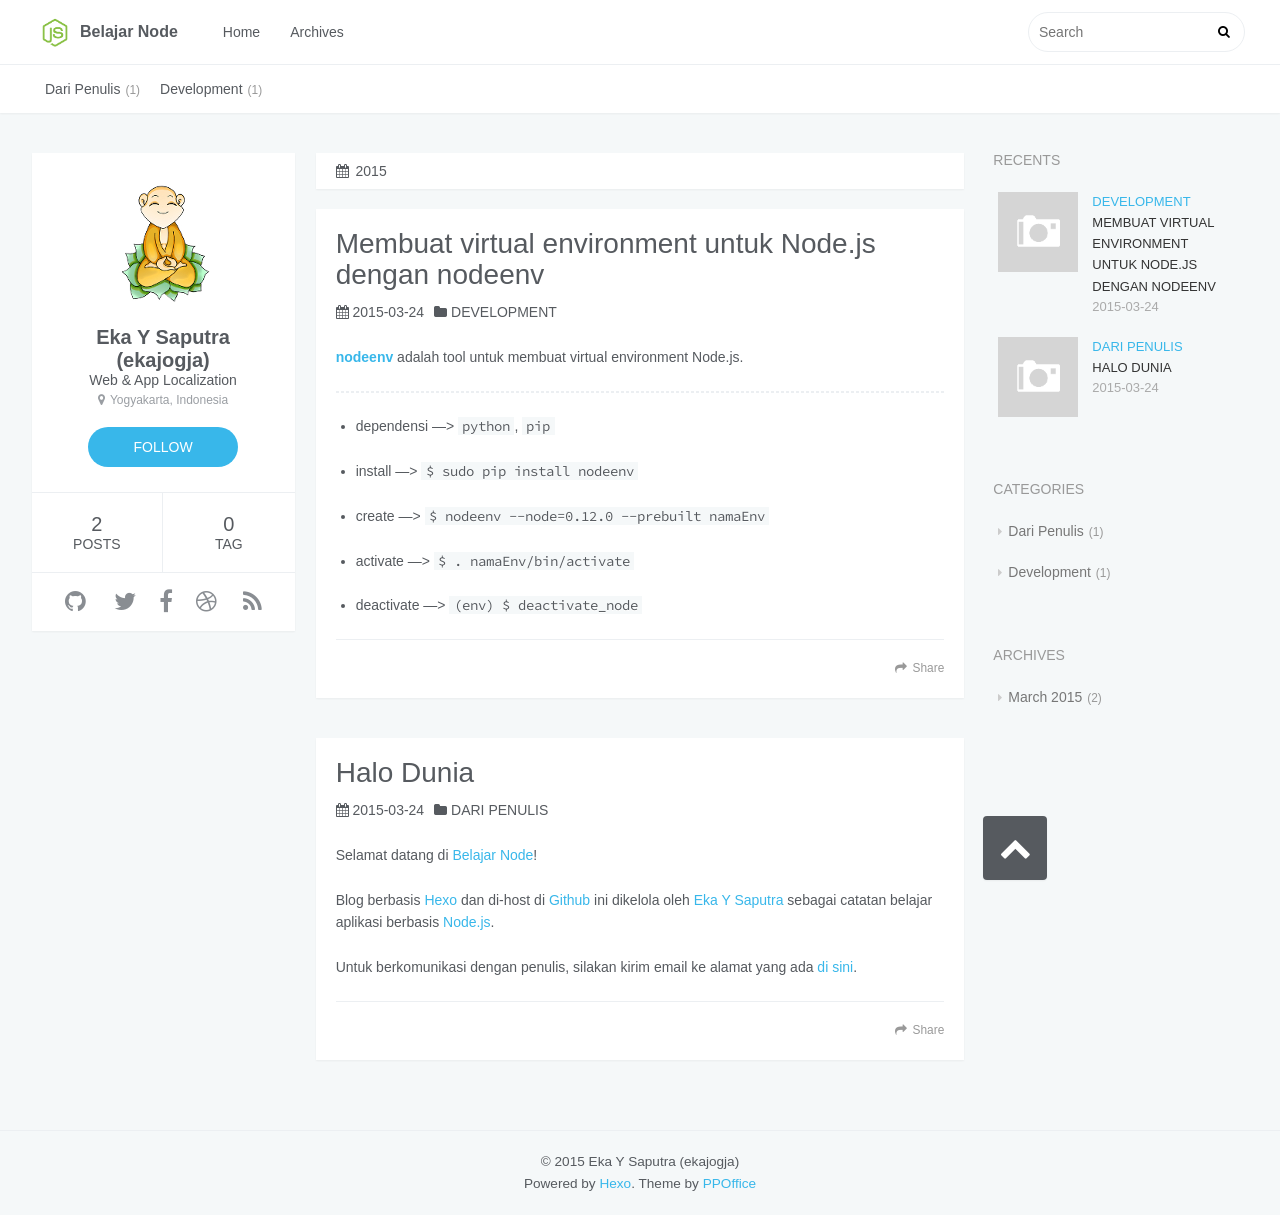
==== commit d97cdf84: "Site updated: 2015-03-24 10:56:47" ====
--- a/archives/index.html
+++ b/archives/index.html
@@ -78,7 +78,7 @@
       <h2 id="name">Eka Y Saputra (ekajogja)</h2>
       <h3 id="title">Web &amp; App Localization</h3>
       <span id="location"><i class="fa fa-map-marker"></i>Yogyakarta, Indonesia</span>
-      <a id="follow" href="undefined">FOLLOW</a>
+      <a id="follow" href="https://github.com/ekajogja/">FOLLOW</a>
   	</div>
     <div class="article-info profile-block">
       <div class="article-info-block">
@@ -168,7 +168,7 @@
       
     </div>
     <footer class="article-footer">
-      <a data-url="http://ekajogja.github.io/2015/03/24/membuat-virtual-environment-untuk-node-js-dengan-nodeenv/" data-id="ci7mpwwmi0003nbmjfvrbcvo5" class="article-share-link">Share</a>
+      <a data-url="http://ekajogja.github.io/2015/03/24/membuat-virtual-environment-untuk-node-js-dengan-nodeenv/" data-id="ci7mrtcx70003oqmjcgcsiayw" class="article-share-link">Share</a>
       
       
     </footer>
@@ -217,7 +217,7 @@
       
     </div>
     <footer class="article-footer">
-      <a data-url="http://ekajogja.github.io/2015/03/24/halo-dunia/" data-id="ci7mpwwm40000nbmjswfjo74d" class="article-share-link">Share</a>
+      <a data-url="http://ekajogja.github.io/2015/03/24/halo-dunia/" data-id="ci7mrtcvq0000oqmj6iikdfdq" class="article-share-link">Share</a>
       
       
     </footer>
--- a/css/style.css
+++ b/css/style.css
@@ -110,25 +110,26 @@
   border: 0;
   padding: 0;
 }
-@font-face {
-  font-family: FontAwesome;
-  font-style: normal;
-  font-weight: normal;
-  src: url("fonts/fontawesome-webfont.eot?v=#4.0.3");
-  src: url("fonts/fontawesome-webfont.eot?#iefix&v=#4.0.3") format("embedded-opentype"), url("fonts/fontawesome-webfont.woff?v=#4.0.3") format("woff"), url("fonts/fontawesome-webfont.ttf?v=#4.0.3") format("truetype"), url("fonts/fontawesome-webfont.svg#fontawesomeregular?v=#4.0.3") format("svg");
-}
 html,
 body,
 #container {
   height: 100%;
 }
 body {
-  background: #eee;
-  font: 14px "Helvetica Neue", Helvetica, Arial, sans-serif;
+  color: #565a5f;
+  background: #f5f8f9;
+  font: 14px "open sans", "Helvetica Neue", "Microsoft Yahei", Helvetica, Arial, sans-serif;
   -webkit-text-size-adjust: 100%;
 }
+a {
+  color: #38b7ea;
+  text-decoration: none;
+}
+a:visited {
+  color: #38b7ea;
+}
 .outer {
-  max-width: 1220px;
+  max-width: 1320px;
   margin: 0 auto;
   padding: 0 20px;
 }
@@ -140,11 +141,16 @@
 .outer:after {
   clear: both;
 }
+@media screen and (max-width: 559px) {
+  .outer {
+    padding: 0;
+  }
+}
 .inner {
   display: inline;
   float: left;
-  width: 98.3333333333333%;
-  margin: 0 0.8333333333333%;
+  width: 98.4615384615385%;
+  margin: 0 0.7692307692308%;
 }
 .left,
 .alignleft {
@@ -157,34 +163,32 @@
 .clear {
   clear: both;
 }
+.logo {
+  background-image: url("images/logo.png");
+  -webkit-background-size: cover;
+  -moz-background-size: cover;
+  background-size: cover;
+}
 #container {
   position: relative;
 }
-.mobile-nav-on {
-  overflow: hidden;
-}
-#wrap {
-  height: 100%;
-  width: 100%;
-  position: absolute;
-  top: 0;
-  left: 0;
-  -webkit-transition: 0.2s ease-out;
-  -moz-transition: 0.2s ease-out;
-  -ms-transition: 0.2s ease-out;
-  transition: 0.2s ease-out;
-  z-index: 1;
-  background: #eee;
-}
-.mobile-nav-on #wrap {
-  left: 280px;
-}
-@media screen and (min-width: 768px) {
+#container > .outer {
+  margin-bottom: 30px;
+}
+@media screen and (min-width: 1200px) {
   #main {
     display: inline;
     float: left;
-    width: 73.3333333333333%;
-    margin: 0 0.8333333333333%;
+    width: 52.3076923076923%;
+    margin: 0 0.7692307692308%;
+  }
+}
+@media screen and (min-width: 800px) and (max-width: 1199px) {
+  #main {
+    display: inline;
+    float: left;
+    width: 67.6923076923077%;
+    margin: 0 0.7692307692308%;
   }
 }
 .article-date,
@@ -193,22 +197,19 @@
 .widget-title {
   text-decoration: none;
   text-transform: uppercase;
-  letter-spacing: 2px;
   color: #999;
-  margin-bottom: 1em;
-  margin-left: 5px;
   line-height: 1em;
-  text-shadow: 0 1px #fff;
-  font-weight: bold;
-}
+}
+#header,
+#profile .inner,
 .article-inner,
-.archive-article-inner {
+#comments,
+.archive-year-wrap,
+.archive-article-inner,
+#toTop {
   background: #fff;
-  -webkit-box-shadow: 1px 2px 3px #ddd;
-  box-shadow: 1px 2px 3px #ddd;
-  border: 1px solid #ddd;
-  -webkit-border-radius: 3px;
-  border-radius: 3px;
+  -webkit-box-shadow: 0 1px 2px rgba(0,0,0,0.05);
+  box-shadow: 0 1px 2px rgba(0,0,0,0.05);
 }
 .article-entry h1,
 .widget h1 {
@@ -237,7 +238,7 @@
 }
 .article-entry hr,
 .widget hr {
-  border: 1px dashed #ddd;
+  border: 1px dashed #eceff2;
 }
 .article-entry strong,
 .widget strong {
@@ -309,51 +310,55 @@
   font-weight: bold;
 }
 #header {
-  height: 300px;
+  background: #fff;
   position: relative;
-  border-bottom: 1px solid #ddd;
-}
-#header:before,
-#header:after {
-  content: "";
-  position: absolute;
-  left: 0;
-  right: 0;
+}
+#header a,
+#header a:visited {
+  white-space: nowrap;
+  -webkit-transition: 0.2s ease;
+  -moz-transition: 0.2s ease;
+  -ms-transition: 0.2s ease;
+  transition: 0.2s ease;
+  color: #565a5f;
+}
+#header a:hover {
+  color: #38b7ea;
+}
+.header-inner #logo,
+#main-nav,
+#sub-nav,
+#search-form-wrap {
   height: 40px;
-}
-#header:before {
-  top: 0;
-  background: -webkit-linear-gradient(rgba(0,0,0,0.2), transparent);
-  background: -moz-linear-gradient(rgba(0,0,0,0.2), transparent);
-  background: -ms-linear-gradient(rgba(0,0,0,0.2), transparent);
-  background: linear-gradient(rgba(0,0,0,0.2), transparent);
-}
-#header:after {
-  bottom: 0;
-  background: -webkit-linear-gradient(transparent, rgba(0,0,0,0.2));
-  background: -moz-linear-gradient(transparent, rgba(0,0,0,0.2));
-  background: -ms-linear-gradient(transparent, rgba(0,0,0,0.2));
-  background: linear-gradient(transparent, rgba(0,0,0,0.2));
-}
-#header-outer {
+  line-height: 40px;
+  padding: 12px 15px;
+}
+.header-inner #logo,
+#main-nav {
+  float: left;
+}
+#sub-nav,
+#search-form-wrap {
+  float: right;
+}
+.header-inner {
   height: 100%;
   position: relative;
 }
-#header-inner {
-  position: relative;
-  overflow: hidden;
-}
-#banner {
-  position: absolute;
-  top: 0;
-  left: 0;
-  width: 100%;
-  height: 100%;
-  background: url("images/banner.jpg") center #000;
-  -webkit-background-size: cover;
-  -moz-background-size: cover;
-  background-size: cover;
-  z-index: -1;
+.header-inner #logo {
+  display: inline-block;
+}
+.header-inner #logo .logo {
+  display: inline-block;
+  width: 40px;
+  height: 40px;
+  margin-right: 5px;
+}
+.header-inner #logo .site-title {
+  font-size: 16px;
+  display: inline-block;
+  vertical-align: top;
+  font-weight: 600;
 }
 #header-title {
   text-align: center;
@@ -363,151 +368,379 @@
   left: 0;
   margin-top: -20px;
 }
-#logo,
-#subtitle {
-  text-decoration: none;
-  color: #fff;
-  font-weight: 300;
-  text-shadow: 0 1px 4px rgba(0,0,0,0.3);
-}
-#logo {
-  font-size: 40px;
-  line-height: 40px;
-  letter-spacing: 2px;
-}
-#subtitle {
-  font-size: 16px;
-  line-height: 16px;
-  letter-spacing: 1px;
-}
-#subtitle-wrap {
-  margin-top: 16px;
-}
-#main-nav {
+.header-sub {
+  border-top: 1px solid #eceff2;
+}
+.header-sub ul {
+  margin: 0 15px;
+}
+.header-sub ul:before,
+.header-sub ul:after {
+  content: "";
+  display: table;
+}
+.header-sub ul:after {
+  clear: both;
+}
+.header-sub ul li {
   float: left;
-  margin-left: -15px;
+  margin: 0 10px;
+}
+.header-sub ul li a {
+  display: inline-block;
+  line-height: 48px;
+}
+.header-sub .main-nav-link {
+  display: inline-block;
+  line-height: 48px;
+}
+@media screen and (min-width: 560px) and (max-width: 799px) {
+  #header-sub {
+    display: none;
+  }
+}
+@media screen and (max-width: 559px) {
+  #header-sub {
+    display: none;
+  }
+}
+@media screen and (min-width: 560px) and (max-width: 799px) {
+  #main-nav {
+    display: none;
+  }
+}
+@media screen and (max-width: 559px) {
+  #main-nav {
+    display: none;
+  }
+}
+@media screen and (min-width: 800px) and (max-width: 1199px) {
+  #main-nav-mobile {
+    display: none;
+  }
+}
+@media screen and (min-width: 1200px) {
+  #main-nav-mobile {
+    display: none;
+  }
 }
 .nav-icon,
 .main-nav-link {
   float: left;
-  color: #fff;
-  opacity: 0.6;
-  text-decoration: none;
-  text-shadow: 0 1px rgba(0,0,0,0.2);
-  -webkit-transition: opacity 0.2s;
-  -moz-transition: opacity 0.2s;
-  -ms-transition: opacity 0.2s;
-  transition: opacity 0.2s;
-  display: block;
-  padding: 20px 15px;
-}
-.nav-icon:hover,
-.main-nav-link:hover {
-  opacity: 1;
+  display: block;
+  padding: 0 15px;
 }
 .nav-icon {
-  font-family: FontAwesome;
   text-align: center;
   font-size: 14px;
   width: 14px;
   height: 14px;
-  padding: 20px 15px;
   position: relative;
   cursor: pointer;
+  height: 40px !important;
+  line-height: 40px !important;
 }
 .main-nav-link {
   font-weight: 300;
-  letter-spacing: 1px;
-}
-@media screen and (max-width: 479px) {
-  .main-nav-link {
+}
+@media screen and (min-width: 1200px) {
+  #sub-nav {
     display: none;
   }
 }
-#main-nav-toggle {
+#sub-nav #profile-nav #profile-anchor {
+  display: block;
+  height: 40px;
+  line-height: 40px;
+}
+#sub-nav #profile-nav #profile-anchor:before,
+#sub-nav #profile-nav #profile-anchor:after {
+  content: "";
+  display: table;
+}
+#sub-nav #profile-nav #profile-anchor:after {
+  clear: both;
+}
+#sub-nav #profile-nav .avatar,
+#sub-nav #profile-nav .fa {
+  float: left;
+}
+#sub-nav #profile-nav .avatar {
+  width: 40px;
+  height: 40px;
+  margin-right: 8px;
+}
+#sub-nav #profile-nav .fa {
+  line-height: 40px;
+}
+@media screen and (max-width: 559px) {
+  #search-form-wrap {
+    display: none;
+  }
+}
+#search-form-wrap .search-form {
+  position: relative;
+}
+#search-form-wrap .search-form .search-form-input {
+  width: 100%;
+  height: 40px;
+  padding: 0 30px 0 10px;
+  line-height: 40px;
+  -webkit-border-radius: 21px;
+  border-radius: 21px;
+}
+#search-form-wrap .search-form .search-form-input::-webkit-search-results-decoration,
+#search-form-wrap .search-form .search-form-input::-webkit-search-cancel-button {
+  -webkit-appearance: none;
+}
+#search-form-wrap .search-form .search-form-submit {
+  top: 50%;
+  right: 15px;
+  border: none;
+  cursor: pointer;
+  margin-top: -7px;
+  background: none;
+  position: absolute;
+  font: 13px font-icon;
+  font-family: 'FontAwesome';
+}
+#search-form-wrap .search-form .search-form-submit:before {
+  content: '\f002';
+}
+#search-form-wrap .search-form .search-form-submit:hover,
+#search-form-wrap .search-form .search-form-submit:focus {
+  color: #777;
+}
+.search-form-input {
+  width: 200px;
+  outline: none;
+  -webkit-appearance: none;
+  -moz-appearance: none;
+  appearance: none;
+  background: none;
+  -webkit-box-shadow: none;
+  box-shadow: none;
+  color: #565a5f;
+  -webkit-transition: 0.2s ease;
+  -moz-transition: 0.2s ease;
+  -ms-transition: 0.2s ease;
+  transition: 0.2s ease;
+  -webkit-box-sizing: border-box;
+  -moz-box-sizing: border-box;
+  box-sizing: border-box;
+  font: 14px "open sans", "Helvetica Neue", "Microsoft Yahei", Helvetica, Arial, sans-serif;
+  border: 1px solid #eceff2;
+}
+.search-form-input:focus {
+  border-color: #38b7ea;
+}
+#main-nav-mobile {
+  overflow-y: hidden;
+  overflow-x: auto;
+}
+#main-nav-mobile .menu {
+  margin: 0;
+  height: 48px;
+}
+#main-nav-mobile .menu:before,
+#main-nav-mobile .menu:after {
+  content: "";
+  display: table;
+}
+#main-nav-mobile .menu:after {
+  clear: both;
+}
+#main-nav-mobile .menu .search-form-input {
   display: none;
-}
-#main-nav-toggle:before {
-  content: "\f0c9";
-}
-@media screen and (max-width: 479px) {
-  #main-nav-toggle {
+  padding: 0 10px;
+  margin-right: 15px;
+  height: 32px;
+  line-height: 32px;
+  -webkit-border-radius: 16px;
+  border-radius: 16px;
+}
+@media screen and (max-width: 559px) {
+  #main-nav-mobile .menu .search-form-input {
     display: block;
   }
 }
-#sub-nav {
-  float: right;
-  margin-right: -15px;
-}
-#nav-rss-link:before {
-  content: "\f09e";
-}
-#nav-search-btn:before {
-  content: "\f002";
-}
-#search-form-wrap {
+#main-nav-mobile .menu .search-form-input::-webkit-search-results-decoration,
+#main-nav-mobile .menu .search-form-input::-webkit-search-cancel-button {
+  -webkit-appearance: none;
+}
+.profile-block {
+  padding: 15px 20px;
+  border-bottom: 1px solid #eceff2;
+}
+.profile-block:last-child {
+  border-bottom: none;
+}
+#profile {
+  display: none;
+}
+@media screen and (min-width: 1200px) {
+  #profile {
+    display: block;
+    display: inline;
+    float: left;
+    width: 21.5384615384615%;
+    margin: 0 0.7692307692308%;
+  }
+}
+#profile .inner {
+  margin-top: 40px;
+  background: #fff;
+}
+#profile .inner .base-info #avatar {
+  display: block;
+  margin: 10px auto 20px;
+  width: 128px;
+  height: 128px;
+}
+#profile .inner .base-info #name,
+#profile .inner .base-info #title,
+#profile .inner .base-info #location {
+  display: block;
+  text-align: center;
+}
+#profile .inner .base-info #name {
+  font-size: 20px;
+  font-weight: 600;
+}
+#profile .inner .base-info #location {
+  font-size: 12px;
+  margin-top: 5px;
+  color: #9a9ea3;
+}
+#profile .inner .base-info #location .fa {
+  margin-right: 5px;
+}
+#profile .inner .base-info #follow {
+  color: #fff;
+  width: 150px;
+  height: 40px;
+  display: block;
+  font-size: 14px;
+  line-height: 40px;
+  text-align: center;
+  margin: 20px auto 10px;
+  background: #38b7ea;
+  -webkit-border-radius: 20px;
+  border-radius: 20px;
+  -webkit-transition: 0.2s ease;
+  -moz-transition: 0.2s ease;
+  -ms-transition: 0.2s ease;
+  transition: 0.2s ease;
+}
+#profile .inner .base-info #follow:hover {
+  background: #49c8fb;
+}
+#profile .inner .article-info {
+  padding: 0px;
+}
+#profile .inner .article-info:before,
+#profile .inner .article-info:after {
+  content: "";
+  display: table;
+}
+#profile .inner .article-info:after {
+  clear: both;
+}
+#profile .inner .article-info .article-info-block {
+  width: 50%;
+  float: left;
+  padding: 20px 15px;
+  text-align: center;
+  -webkit-box-sizing: border-box;
+  -moz-box-sizing: border-box;
+  box-sizing: border-box;
+  font-size: 20px;
+}
+#profile .inner .article-info .article-info-block span {
+  display: block;
+  font-size: 14px;
+  text-transform: uppercase;
+}
+#profile .inner .article-info .article-info-block:first-child {
+  border-right: 1px solid #eceff2;
+}
+#profile .inner .contact-info .contact-list {
+  width: 100%;
+}
+#profile .inner .contact-info .contact-list td {
+  text-align: center;
+  font-size: 24px;
+}
+#profile .inner .contact-info .contact-list td a {
+  position: relative;
+  -webkit-transition: 0.2s ease;
+  -moz-transition: 0.2s ease;
+  -ms-transition: 0.2s ease;
+  transition: 0.2s ease;
+  color: #898d92;
+}
+#profile .inner .contact-info .contact-list td a:hover {
+  color: #565a5f;
+}
+#profile .inner .contact-info .contact-list td a:hover:after {
+  right: -50%;
+  top: -41px;
+  color: #fff;
+  background: #333;
+  font-size: 14px;
+  content: attr(title);
+  display: block;
+  padding: 5px 15px;
   position: absolute;
-  top: 15px;
-  width: 150px;
-  height: 30px;
-  right: -150px;
-  opacity: 0;
-  -webkit-transition: 0.2s ease-out;
-  -moz-transition: 0.2s ease-out;
-  -ms-transition: 0.2s ease-out;
-  transition: 0.2s ease-out;
-}
-#search-form-wrap.on {
-  opacity: 1;
-  right: 0;
-}
-@media screen and (max-width: 479px) {
-  #search-form-wrap {
-    width: 100%;
-    right: -100%;
-  }
-}
-.search-form {
+  white-space: nowrap;
+  -webkit-border-radius: 2px;
+  border-radius: 2px;
+  text-transform: uppercase;
+  -webkit-box-shadow: 0 0 2px rgba(0,0,0,0.2);
+  box-shadow: 0 0 2px rgba(0,0,0,0.2);
+  z-index: 1;
+}
+#profile .inner .contact-info .contact-list td a:hover:before {
+  top: -12px;
+  right: 8px;
+  border: solid;
+  border-color: #333 transparent;
+  border-width: 5px 5px 0 5px;
+  content: "";
+  display: block;
   position: absolute;
-  top: 0;
-  left: 0;
-  right: 0;
-  background: #fff;
-  padding: 5px 15px;
-  -webkit-border-radius: 15px;
-  border-radius: 15px;
-  -webkit-box-shadow: 0 0 10px rgba(0,0,0,0.3);
-  box-shadow: 0 0 10px rgba(0,0,0,0.3);
-}
-.search-form-input {
-  border: none;
-  background: none;
-  color: #555;
-  width: 100%;
-  font: 13px "Helvetica Neue", Helvetica, Arial, sans-serif;
-  outline: none;
-}
-.search-form-input::-webkit-search-results-decoration,
-.search-form-input::-webkit-search-cancel-button {
-  -webkit-appearance: none;
-}
-.search-form-submit {
+  z-index: 2;
+}
+#profile.card {
+  top: 50px;
+  right: 20px;
+  z-index: 999;
+  display: block;
+  min-width: 280px;
   position: absolute;
-  top: 50%;
+}
+#profile.card .profile-inner {
+  position: relative;
+  -webkit-box-shadow: 0 2px 5px rgba(0,0,0,0.2);
+  box-shadow: 0 2px 5px rgba(0,0,0,0.2);
+}
+#profile.card .profile-inner:before,
+#profile.card .profile-inner:after {
+  z-index: 1;
+  content: '';
+  top: -20px;
   right: 10px;
-  margin-top: -7px;
-  font: 13px FontAwesome;
-  border: none;
-  background: none;
-  color: #bbb;
-  cursor: pointer;
-}
-.search-form-submit:hover,
-.search-form-submit:focus {
-  color: #777;
+  position: absolute;
+  border-width: 10px;
+  border-style: solid;
+  border-color: transparent transparent #fff transparent;
+}
+#profile.card .profile-inner:after {
+  z-index: 0;
+  border-color: transparent transparent #dbdee1 transparent;
 }
 .article {
-  margin: 50px 0;
+  margin: 40px 0;
 }
 .article-inner {
   overflow: hidden;
@@ -520,41 +753,56 @@
 .article-meta:after {
   clear: both;
 }
+.article-meta > div {
+  margin-bottom: 5px;
+}
+.article-meta .article-date,
+.article-meta .article-category {
+  margin-right: 10px;
+  color: #565a5f;
+}
+.article-meta a {
+  color: #565a5f;
+}
+.article-meta a:hover {
+  color: #38b7ea;
+}
 .article-date {
   float: left;
 }
 .article-category {
   float: left;
   line-height: 1em;
-  color: #ccc;
-  text-shadow: 0 1px #fff;
-  margin-left: 8px;
-}
-.article-category:before {
-  content: "\2022";
-}
-.article-category-link {
-  margin: 0 12px 1em;
+  color: #565a5f;
+}
+.article-category .fa-angle-right {
+  margin: 0 5px;
 }
 .article-header {
   padding: 20px 20px 0;
+}
+.article-header .article-title {
+  display: block;
+  margin-bottom: 14px;
 }
 .article-title {
   text-decoration: none;
   font-size: 2em;
-  font-weight: bold;
-  color: #555;
+  color: #565a5f;
   line-height: 1.1em;
   -webkit-transition: color 0.2s;
   -moz-transition: color 0.2s;
   -ms-transition: color 0.2s;
   transition: color 0.2s;
 }
+a.article-title:visited {
+  color: #565a5f;
+}
 a.article-title:hover {
-  color: #258fb8;
+  color: #38b7ea;
 }
 .article-entry {
-  color: #555;
+  color: #565a5f;
   padding: 0 20px;
 }
 .article-entry:before,
@@ -588,7 +836,7 @@
   margin: 1.1em 0;
 }
 .article-entry a {
-  color: #258fb8;
+  color: #38b7ea;
   text-decoration: none;
 }
 .article-entry a:hover {
@@ -617,11 +865,11 @@
 }
 .article-entry th {
   font-weight: bold;
-  border-bottom: 3px solid #ddd;
+  border-bottom: 3px solid #eceff2;
   padding-bottom: 0.5em;
 }
 .article-entry td {
-  border-bottom: 1px solid #ddd;
+  border-bottom: 1px solid #eceff2;
   padding: 10px 0;
 }
 .article-entry blockquote {
@@ -633,7 +881,7 @@
 .article-entry blockquote footer {
   font-size: 14px;
   margin: 1.6em 0;
-  font-family: "Helvetica Neue", Helvetica, Arial, sans-serif;
+  font-family: "open sans", "Helvetica Neue", "Microsoft Yahei", Helvetica, Arial, sans-serif;
 }
 .article-entry blockquote footer cite:before {
   content: "—";
@@ -682,21 +930,21 @@
   padding: 6px 15px;
   -webkit-border-radius: 15px;
   border-radius: 15px;
-  background: #eee;
+  background: #f5f8f9;
   color: #999;
   text-shadow: 0 1px #fff;
   text-decoration: none;
 }
 .article-more-link a:hover {
-  background: #258fb8;
+  background: #38b7ea;
   color: #fff;
   text-decoration: none;
-  text-shadow: 0 1px #1e7293;
+  text-shadow: 0 1px #169cd2;
 }
 .article-footer {
   font-size: 0.85em;
   line-height: 1.6em;
-  border-top: 1px solid #ddd;
+  border-top: 1px solid #eceff2;
   padding-top: 1.6em;
   margin: 0 20px 20px;
 }
@@ -713,7 +961,7 @@
   text-decoration: none;
 }
 .article-footer a:hover {
-  color: #555;
+  color: #565a5f;
 }
 .article-tag-list-item {
   float: left;
@@ -751,9 +999,9 @@
 #article-nav:after {
   clear: both;
 }
-@media screen and (min-width: 768px) {
+@media screen and (min-width: 1200px) {
   #article-nav {
-    margin: 50px 0;
+    margin: 40px 0;
   }
   #article-nav:before {
     width: 8px;
@@ -766,39 +1014,36 @@
     content: "";
     -webkit-border-radius: 50%;
     border-radius: 50%;
-    background: #ddd;
-    -webkit-box-shadow: 0 1px 2px #fff;
-    box-shadow: 0 1px 2px #fff;
+    background: #787c81;
   }
 }
 .article-nav-link-wrap {
   text-decoration: none;
-  text-shadow: 0 1px #fff;
   color: #999;
   -webkit-box-sizing: border-box;
   -moz-box-sizing: border-box;
   box-sizing: border-box;
-  margin-top: 50px;
+  margin-top: 40px;
   text-align: center;
   display: block;
 }
 .article-nav-link-wrap:hover {
-  color: #555;
-}
-@media screen and (min-width: 768px) {
+  color: #565a5f;
+}
+@media screen and (min-width: 1200px) {
   .article-nav-link-wrap {
     width: 50%;
     margin-top: 0;
   }
 }
-@media screen and (min-width: 768px) {
+@media screen and (min-width: 1200px) {
   #article-nav-newer {
     float: left;
     text-align: right;
     padding-right: 20px;
   }
 }
-@media screen and (min-width: 768px) {
+@media screen and (min-width: 1200px) {
   #article-nav-older {
     float: right;
     text-align: left;
@@ -806,11 +1051,11 @@
   }
 }
 .article-nav-caption {
-  text-transform: uppercase;
   letter-spacing: 2px;
-  color: #ddd;
   line-height: 1em;
   font-weight: bold;
+  color: #565a5f;
+  text-transform: uppercase;
 }
 #article-nav-newer .article-nav-caption {
   margin-right: -2px;
@@ -824,8 +1069,8 @@
   position: absolute;
   display: none;
   background: #fff;
-  -webkit-box-shadow: 1px 2px 10px rgba(0,0,0,0.2);
-  box-shadow: 1px 2px 10px rgba(0,0,0,0.2);
+  -webkit-box-shadow: 0px 2px 2px rgba(0,0,0,0.1);
+  box-shadow: 0px 2px 2px rgba(0,0,0,0.1);
   -webkit-border-radius: 3px;
   border-radius: 3px;
   margin-left: -145px;
@@ -841,18 +1086,18 @@
   -webkit-box-sizing: border-box;
   -moz-box-sizing: border-box;
   box-sizing: border-box;
-  font: 14px "Helvetica Neue", Helvetica, Arial, sans-serif;
+  font: 14px "open sans", "Helvetica Neue", "Microsoft Yahei", Helvetica, Arial, sans-serif;
   padding: 0 15px;
-  color: #555;
+  color: #565a5f;
   outline: none;
-  border: 1px solid #ddd;
+  border: 1px solid #eceff2;
   -webkit-border-radius: 3px 3px 0 0;
   border-radius: 3px 3px 0 0;
   height: 36px;
   line-height: 36px;
 }
 .article-share-links {
-  background: #eee;
+  background: #f5f8f9;
 }
 .article-share-links:before,
 .article-share-links:after {
@@ -879,7 +1124,6 @@
 .article-share-pinterest:before,
 .article-share-google:before {
   font-size: 20px;
-  font-family: FontAwesome;
   width: 20px;
   height: 20px;
   position: absolute;
@@ -895,30 +1139,18 @@
 .article-share-google:hover {
   color: #fff;
 }
-.article-share-twitter:before {
-  content: "\f099";
-}
 .article-share-twitter:hover {
   background: #00aced;
   text-shadow: 0 1px #008abe;
 }
-.article-share-facebook:before {
-  content: "\f09a";
-}
 .article-share-facebook:hover {
   background: #3b5998;
   text-shadow: 0 1px #2f477a;
 }
-.article-share-pinterest:before {
-  content: "\f0d2";
-}
 .article-share-pinterest:hover {
   background: #cb2027;
   text-shadow: 0 1px #a21a1f;
 }
-.article-share-google:before {
-  content: "\f0d5";
-}
 .article-share-google:hover {
   background: #dd4b39;
   text-shadow: 0 1px #be3221;
@@ -948,20 +1180,14 @@
   margin: 0 auto;
 }
 #comments {
-  background: #fff;
-  -webkit-box-shadow: 1px 2px 3px #ddd;
-  box-shadow: 1px 2px 3px #ddd;
   padding: 20px;
-  border: 1px solid #ddd;
-  -webkit-border-radius: 3px;
-  border-radius: 3px;
-  margin: 50px 0;
+  margin: 40px 0;
 }
 #comments a {
-  color: #258fb8;
+  color: #38b7ea;
 }
 .archives-wrap {
-  margin: 50px 0;
+  margin: 40px 0;
 }
 .archives:before,
 .archives:after {
@@ -971,27 +1197,26 @@
 .archives:after {
   clear: both;
 }
+.archives .article:first-child {
+  margin: 20px 0;
+}
 .archive-year-wrap {
-  margin-bottom: 1em;
-}
-.archives {
-  -webkit-column-gap: 10px;
-  -moz-column-gap: 10px;
-  column-gap: 10px;
-}
-@media screen and (min-width: 480px) and (max-width: 767px) {
-  .archives {
-    -webkit-column-count: 2;
-    -moz-column-count: 2;
-    column-count: 2;
-  }
-}
-@media screen and (min-width: 768px) {
-  .archives {
-    -webkit-column-count: 3;
-    -moz-column-count: 3;
-    column-count: 3;
-  }
+  padding: 10px 20px;
+  margin: 40px 0 -20px 0;
+}
+@media screen and (max-width: 559px) {
+  .archive-year-wrap {
+    margin: 20px 0 -20px 0;
+  }
+}
+.archive-year-wrap .fa {
+  margin-right: 3px;
+}
+.archive-year-wrap .archive-year {
+  color: #565a5f;
+}
+.archive-year-wrap .archive-year:hover {
+  color: #38b7ea;
 }
 .archive-article {
   -webkit-column-break-inside: avoid;
@@ -1006,7 +1231,7 @@
 .archive-article-title {
   text-decoration: none;
   font-weight: bold;
-  color: #555;
+  color: #565a5f;
   -webkit-transition: color 0.2s;
   -moz-transition: color 0.2s;
   -ms-transition: color 0.2s;
@@ -1014,7 +1239,7 @@
   line-height: 1.6em;
 }
 .archive-article-title:hover {
-  color: #258fb8;
+  color: #38b7ea;
 }
 .archive-article-footer {
   margin-top: 1em;
@@ -1028,13 +1253,7 @@
   display: block;
 }
 #page-nav {
-  margin: 50px auto;
-  background: #fff;
-  -webkit-box-shadow: 1px 2px 3px #ddd;
-  box-shadow: 1px 2px 3px #ddd;
-  border: 1px solid #ddd;
-  -webkit-border-radius: 3px;
-  border-radius: 3px;
+  margin: 40px auto;
   text-align: center;
   color: #999;
   overflow: hidden;
@@ -1049,47 +1268,49 @@
 }
 #page-nav a,
 #page-nav span {
-  padding: 10px 20px;
-  line-height: 1;
-  height: 2ex;
+  height: 32px;
+  padding: 0 10px;
+  line-height: 32px;
+  text-align: center;
+  display: inline-block;
+  -webkit-border-radius: 2px;
+  border-radius: 2px;
 }
 #page-nav a {
   color: #999;
   text-decoration: none;
 }
 #page-nav a:hover {
-  background: #999;
   color: #fff;
-}
-#page-nav .prev {
-  float: left;
-}
-#page-nav .next {
-  float: right;
+  background: #38b7ea;
 }
 #page-nav .page-number {
   display: inline-block;
 }
-@media screen and (max-width: 479px) {
+@media screen and (max-width: 559px) {
   #page-nav .page-number {
     display: none;
   }
 }
 #page-nav .current {
-  color: #555;
+  color: #565a5f;
   font-weight: bold;
 }
 #page-nav .space {
-  color: #ddd;
+  color: #eceff2;
 }
 #footer {
-  background: #262a30;
-  padding: 50px 0;
-  border-top: 1px solid #ddd;
-  color: #999;
+  padding: 20px 0;
+  border-top: 1px solid #eceff2;
+  color: #565a5f;
+  font-size: 16px;
+  text-align: center;
+}
+#footer .outer {
+  margin-bottom: 0;
 }
 #footer a {
-  color: #258fb8;
+  color: #38b7ea;
   text-decoration: none;
 }
 #footer a:hover {
@@ -1101,11 +1322,11 @@
 }
 .article-entry pre,
 .article-entry .highlight {
-  background: #2d2d2d;
+  background: #34383d;
   margin: 0 -20px;
   padding: 15px 20px;
   border-style: solid;
-  border-color: #ddd;
+  border-color: #eceff2;
   border-width: 1px 0;
   overflow: auto;
   color: #ccc;
@@ -1121,7 +1342,7 @@
   font-family: "Source Code Pro", Consolas, Monaco, Menlo, Consolas, monospace;
 }
 .article-entry code {
-  background: #eee;
+  background: #f5f8f9;
   text-shadow: 0 1px #fff;
   padding: 0 0.3em;
 }
@@ -1170,9 +1391,9 @@
 .article-entry .gist {
   margin: 0 -20px;
   border-style: solid;
-  border-color: #ddd;
+  border-color: #eceff2;
   border-width: 1px 0;
-  background: #2d2d2d;
+  background: #34383d;
   padding: 15px 20px 15px 0;
 }
 .article-entry .gist .gist-file {
@@ -1198,16 +1419,16 @@
   border: none;
 }
 .article-entry .gist .gist-file .gist-meta {
-  background: #2d2d2d;
+  background: #34383d;
   color: #999;
-  font: 0.85em "Helvetica Neue", Helvetica, Arial, sans-serif;
+  font: 0.85em "open sans", "Helvetica Neue", "Microsoft Yahei", Helvetica, Arial, sans-serif;
   text-shadow: 0 0;
   padding: 0;
   margin-top: 1em;
   margin-left: 20px;
 }
 .article-entry .gist .gist-file .gist-meta a {
-  color: #258fb8;
+  color: #38b7ea;
   font-weight: normal;
 }
 .article-entry .gist .gist-file .gist-meta a:hover {
@@ -1269,7 +1490,7 @@
 pre .javascript .function {
   color: #c9c;
 }
-@media screen and (max-width: 479px) {
+@media screen and (min-width: 560px) and (max-width: 799px) {
   #mobile-nav {
     position: absolute;
     top: 0;
@@ -1280,7 +1501,7 @@
     border-right: 1px solid #fff;
   }
 }
-@media screen and (max-width: 479px) {
+@media screen and (min-width: 560px) and (max-width: 799px) {
   .mobile-nav-link {
     display: block;
     color: #999;
@@ -1292,34 +1513,86 @@
     color: #fff;
   }
 }
-@media screen and (min-width: 768px) {
+@media screen and (min-width: 1200px) {
   #sidebar {
     display: inline;
     float: left;
-    width: 23.3333333333333%;
-    margin: 0 0.8333333333333%;
-  }
+    width: 21.5384615384615%;
+    margin: 0 0.7692307692308%;
+  }
+}
+@media screen and (min-width: 800px) and (max-width: 1199px) {
+  #sidebar {
+    display: inline;
+    float: left;
+    width: 29.230769230769198%;
+    margin: 0 0.7692307692308%;
+  }
+}
+.widget {
+  line-height: 1.6em;
+  word-wrap: break-word;
+  font-size: 0.9em;
+}
+.widget ul,
+.widget ol {
+  list-style: none;
+  margin: 0;
+}
+.widget ul ul,
+.widget ol ul,
+.widget ul ol,
+.widget ol ol {
+  margin: 0 20px;
+}
+.widget ul ul,
+.widget ol ul {
+  list-style: disc;
+}
+.widget ul ol,
+.widget ol ol {
+  list-style: decimal;
+}
+.category-list-count,
+.tag-list-count,
+.archive-list-count {
+  padding-left: 5px;
+  color: #999;
+  font-size: 0.85em;
+}
+.category-list-count:before,
+.tag-list-count:before,
+.archive-list-count:before {
+  content: "(";
+}
+.category-list-count:after,
+.tag-list-count:after,
+.archive-list-count:after {
+  content: ")";
+}
+.tagcloud a {
+  margin-right: 5px;
 }
 .widget-wrap {
-  margin: 50px 0;
+  margin: 40px 10px;
+}
+@media screen and (max-width: 559px) {
+  .widget-wrap {
+    margin: 40px 20px;
+  }
+}
+.widget-title {
+  margin-bottom: 0;
 }
 .widget {
+  padding: 15px 5px;
+}
+.widget a {
   color: #777;
-  text-shadow: 0 1px #fff;
-  background: #ddd;
-  -webkit-box-shadow: 0 -1px 4px #ccc inset;
-  box-shadow: 0 -1px 4px #ccc inset;
-  border: 1px solid #ccc;
-  padding: 15px;
-  -webkit-border-radius: 3px;
-  border-radius: 3px;
-}
-.widget a {
-  color: #258fb8;
   text-decoration: none;
 }
 .widget a:hover {
-  text-decoration: underline;
+  color: #333;
 }
 .widget ul ul,
 .widget ol ul,
@@ -1333,47 +1606,168 @@
   margin-left: 15px;
   list-style: disc;
 }
-.widget {
-  line-height: 1.6em;
-  word-wrap: break-word;
-  font-size: 0.9em;
-}
 .widget ul,
 .widget ol {
   list-style: none;
-  margin: 0;
+}
+.widget ul li,
+.widget ol li {
+  padding: 10px 0;
+  font-size: 14px;
+  border-bottom: 1px solid border-color;
+}
+.widget ul li a,
+.widget ol li a {
+  color: #777;
 }
 .widget ul ul,
 .widget ol ul,
 .widget ul ol,
 .widget ol ol {
-  margin: 0 20px;
-}
-.widget ul ul,
-.widget ol ul {
-  list-style: disc;
-}
-.widget ul ol,
-.widget ol ol {
-  list-style: decimal;
-}
-.category-list-count,
-.tag-list-count,
-.archive-list-count {
-  padding-left: 5px;
-  color: #999;
-  font-size: 0.85em;
-}
-.category-list-count:before,
-.tag-list-count:before,
-.archive-list-count:before {
-  content: "(";
-}
-.category-list-count:after,
-.tag-list-count:after,
-.archive-list-count:after {
-  content: ")";
-}
-.tagcloud a {
+  list-style: none;
+}
+.widget ul ul li,
+.widget ol ul li,
+.widget ul ol li,
+.widget ol ol li {
+  border: none;
+}
+.widget ul ul li:last-child,
+.widget ol ul li:last-child,
+.widget ul ol li:last-child,
+.widget ol ol li:last-child {
+  padding-bottom: 0px;
+}
+.widget ul:not(#recent-post) li a:before,
+.widget ol:not(#recent-post) li a:before {
+  color: #ccc;
+  content: "\f0da";
+  font-size: 12px;
+  margin-right: 6px;
+  font-family: FontAwesome;
+  -webkit-transition: 0.2s ease;
+  -moz-transition: 0.2s ease;
+  -ms-transition: 0.2s ease;
+  transition: 0.2s ease;
+}
+.widget ul:not(#recent-post) li a:hover:before,
+.widget ol:not(#recent-post) li a:hover:before {
+  color: #333;
+}
+#toTop {
+  cursor: pointer;
+  text-align: center;
+  width: 64px;
+  height: 64px;
+  color: #fff;
+  font-size: 32px;
+  line-height: 64px;
+  background: #565a5f;
+  -webkit-border-radius: 4px;
+  border-radius: 4px;
+}
+@media screen and (min-width: 560px) and (max-width: 799px) {
+  #toTop {
+    width: 54px;
+    height: 54px;
+    font-size: 28px;
+    line-height: 54px;
+  }
+}
+@media screen and (max-width: 559px) {
+  #toTop {
+    width: 54px;
+    height: 54px;
+    font-size: 28px;
+    line-height: 54px;
+  }
+}
+#toTop.fix {
+  bottom: 20px;
+  position: fixed;
+}
+#recent-post li {
+  padding: 10px 0 10px 94px;
+}
+#recent-post li:before,
+#recent-post li:after {
+  content: "";
+  display: table;
+}
+#recent-post li:after {
+  clear: both;
+}
+#recent-post li .item-thumbnail {
+  opacity: 1;
+  float: left;
+  margin-left: -94px;
+  -webkit-transition: all 0.2s ease;
+  -moz-transition: all 0.2s ease;
+  -ms-transition: all 0.2s ease;
+  transition: all 0.2s ease;
+}
+#recent-post li .item-thumbnail .thumbnail {
+  width: 80px;
+  height: 80px;
+  display: block;
+  position: relative;
+  overflow: hidden;
+}
+#recent-post li .item-thumbnail .thumbnail span {
+  width: 100%;
+  height: 100%;
+  display: block;
+}
+#recent-post li .item-thumbnail .thumbnail .thumbnail-image {
+  position: absolute;
+  -webkit-background-size: cover;
+  -moz-background-size: cover;
+  background-size: cover;
+  background-position: center;
+}
+#recent-post li .item-thumbnail .thumbnail .thumbnail-none {
+  background-image: url("images/thumb-default-small.png");
+  -webkit-background-size: 100% 100%;
+  -moz-background-size: 100% 100%;
+  background-size: 100% 100%;
+}
+#recent-post li .item-inner a,
+#recent-post li .item-inner .item-category {
+  font-size: 13px;
+  text-transform: uppercase;
+}
+#recent-post li .item-inner a a,
+#recent-post li .item-inner .item-category a {
+  color: #38b7ea;
+}
+#recent-post li .item-inner a a:hover,
+#recent-post li .item-inner .item-category a:hover {
+  color: #333;
+}
+#recent-post li .item-inner a a,
+#recent-post li .item-inner .item-category a,
+#recent-post li .item-inner a .fa,
+#recent-post li .item-inner .item-category .fa {
   margin-right: 5px;
 }
+#recent-post li .item-inner .item-title {
+  font-size: 15px;
+}
+#recent-post li .item-inner .item-title a {
+  color: #333;
+  -webkit-transition: all 0.2s ease;
+  -moz-transition: all 0.2s ease;
+  -ms-transition: all 0.2s ease;
+  transition: all 0.2s ease;
+}
+#recent-post li .item-inner .item-date {
+  color: #aaa;
+  font-size: 13px;
+  text-transform: uppercase;
+}
+#recent-post li:hover .item-thumbnail {
+  opacity: 0.8;
+}
+#recent-post li:hover .item-title a {
+  color: #38b7ea;
+}
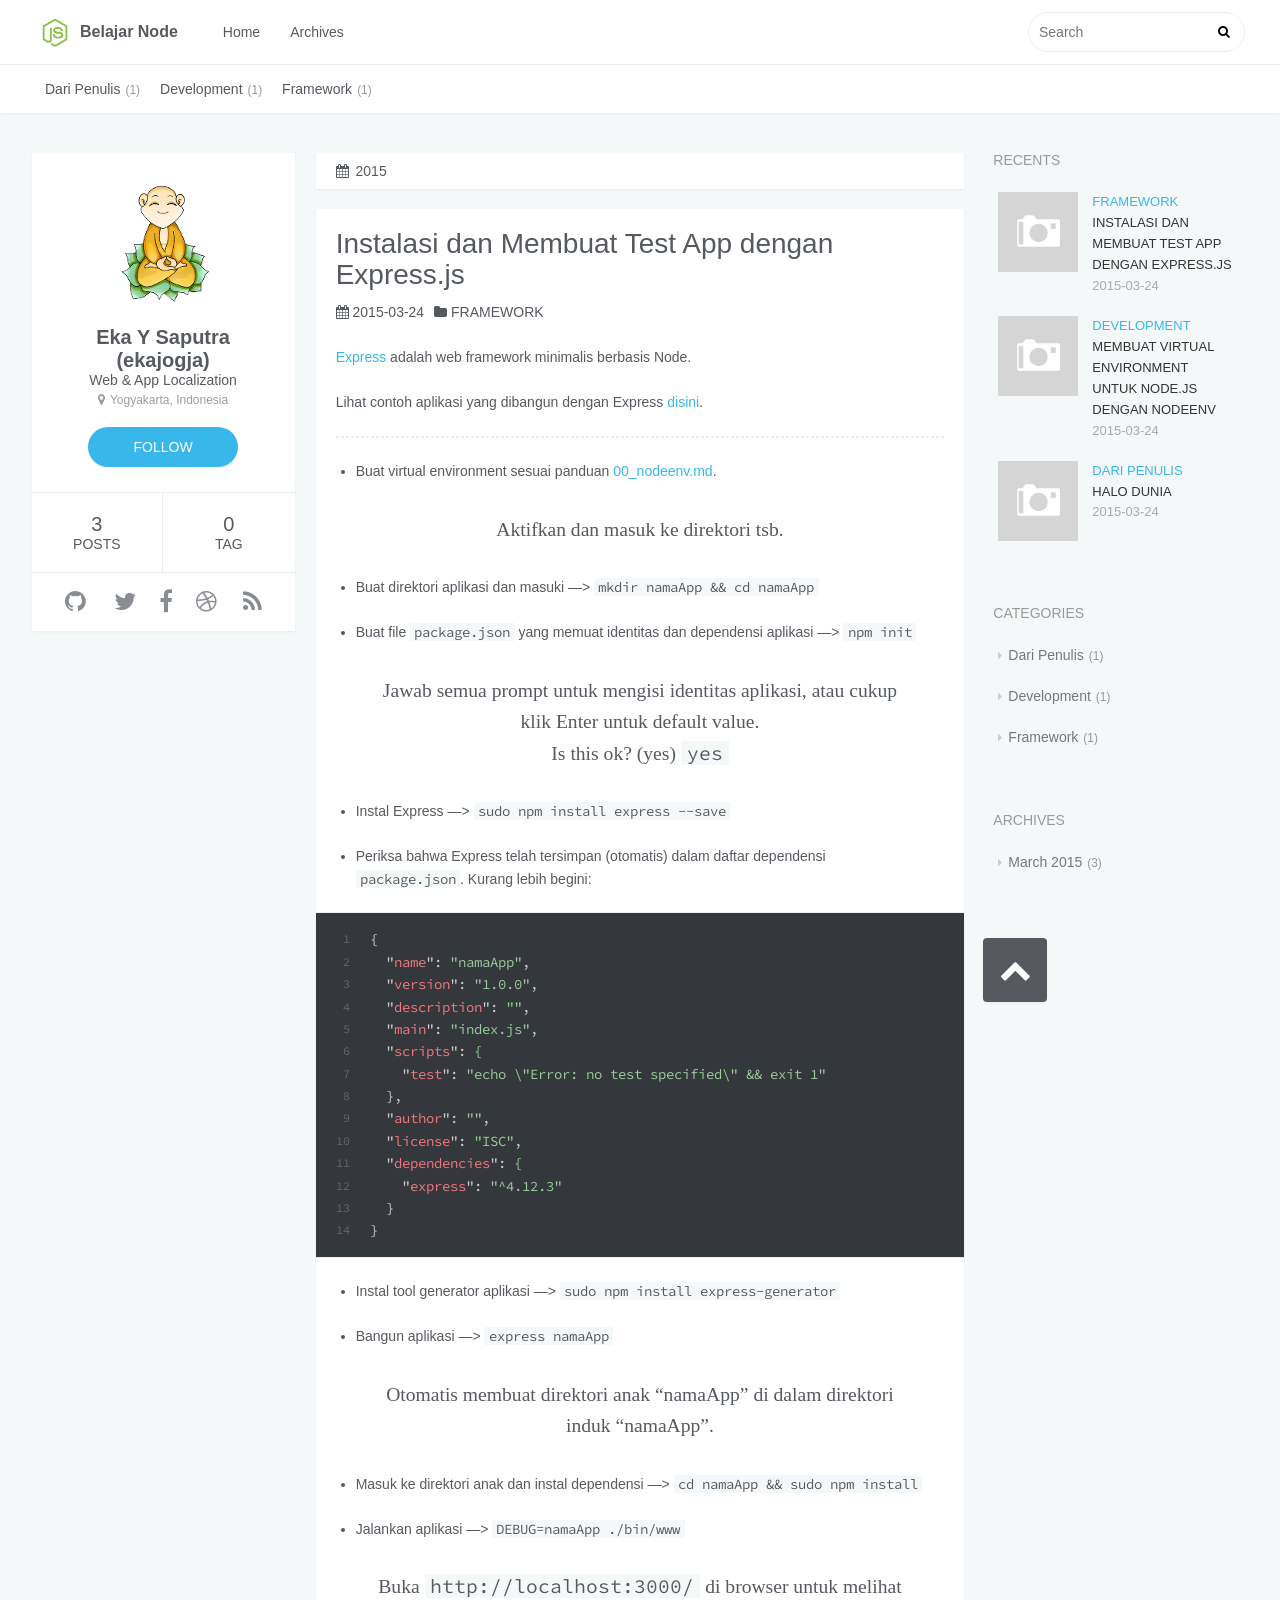
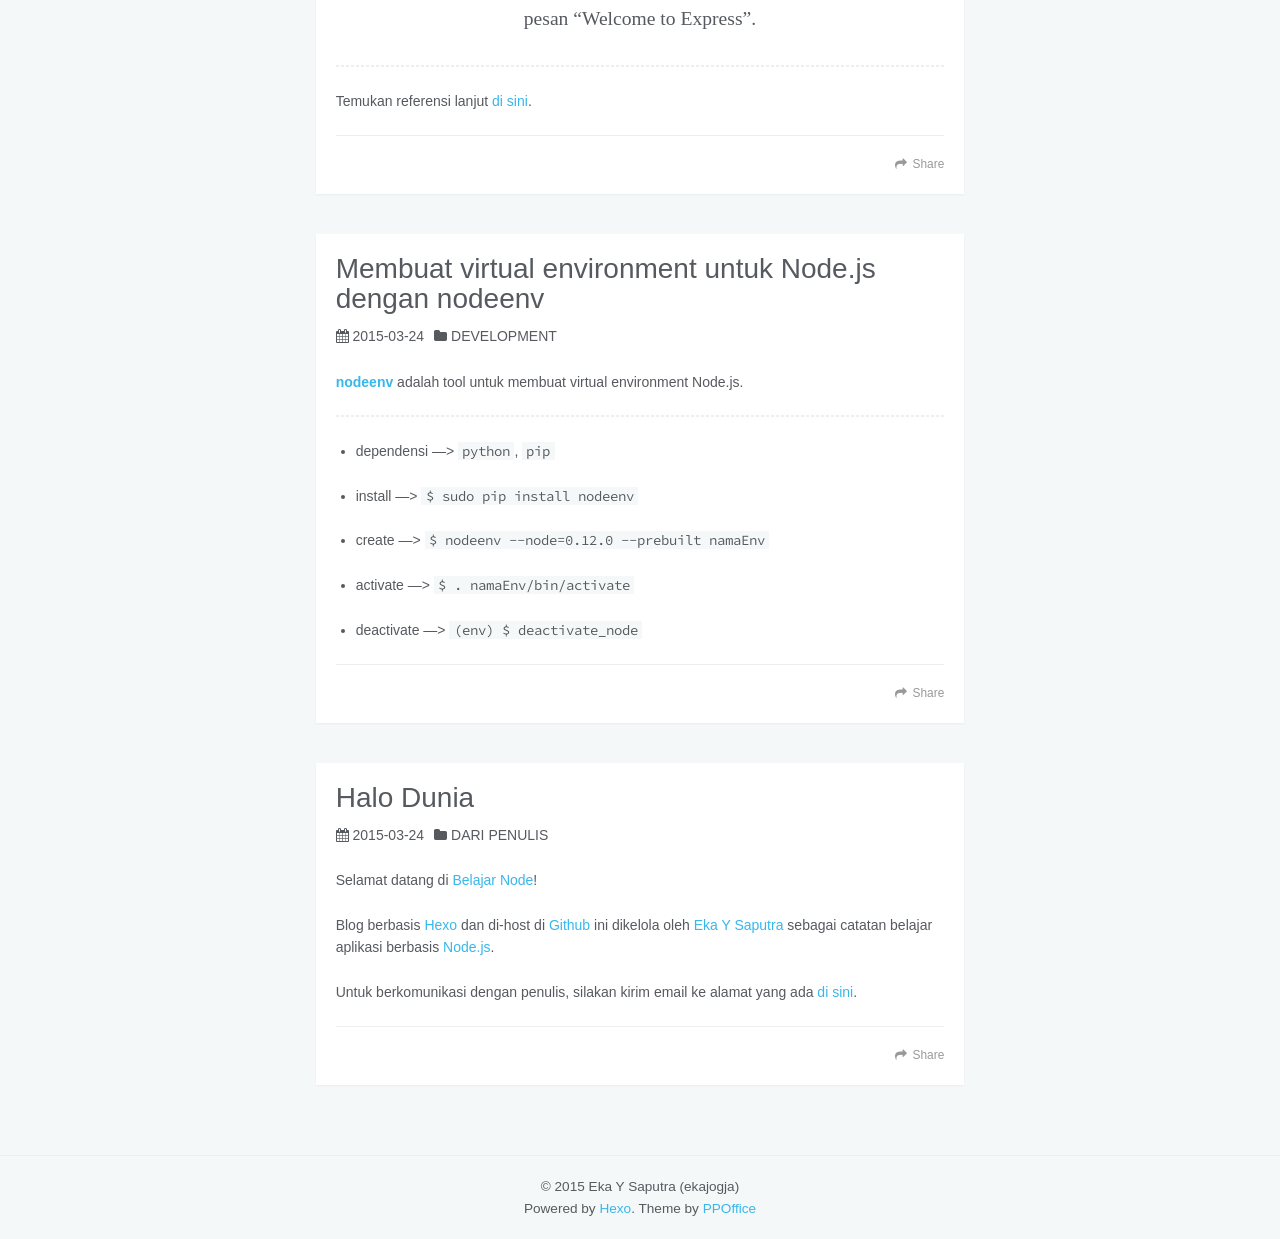
==== commit f3bad1ec: "Site updated: 2015-03-24 14:44:26" ====
--- a/archives/index.html
+++ b/archives/index.html
@@ -65,7 +65,7 @@
   
   <div id="header-sub" class="header-sub header-inner">
     <div class="outer">
-      <ul class="category-list"><li class="category-list-item"><a class="category-list-link" href="/categories/dari-penulis/">Dari Penulis</a><span class="category-list-count">1</span></li><li class="category-list-item"><a class="category-list-link" href="/categories/development/">Development</a><span class="category-list-count">1</span></li></ul>
+      <ul class="category-list"><li class="category-list-item"><a class="category-list-link" href="/categories/Dari-Penulis/">Dari Penulis</a><span class="category-list-count">1</span></li><li class="category-list-item"><a class="category-list-link" href="/categories/Development/">Development</a><span class="category-list-count">1</span></li><li class="category-list-item"><a class="category-list-link" href="/categories/Framework/">Framework</a><span class="category-list-count">1</span></li></ul>
     </div>
   </div>
   
@@ -82,7 +82,7 @@
   	</div>
     <div class="article-info profile-block">
       <div class="article-info-block">
-        2
+        3
         <span>posts</span>
       </div>
       <div class="article-info-block">
@@ -119,6 +119,92 @@
           <i class="fa fa-calendar"></i>
           <a href="/archives/2015" class="archive-year">2015</a>
         </div>
+    
+    <article id="post-Instalasi-dan-Membuat-Test-App-dengan-Express-js" class="article article-type-post" itemscope itemprop="blogPost">
+  <div class="article-inner">
+    
+    
+      <header class="article-header">
+        
+  
+    <h1 itemprop="name">
+      <a class="article-title" href="/2015/03/24/Instalasi-dan-Membuat-Test-App-dengan-Express-js/">Instalasi dan Membuat Test App dengan Express.js</a>
+    </h1>
+  
+
+        <div class="article-meta">
+          <div class="article-date">
+  <i class="fa fa-calendar"></i>
+  <a href="/2015/03/24/Instalasi-dan-Membuat-Test-App-dengan-Express-js/">
+    <time datetime="2015-03-24T07:43:20.000Z" itemprop="datePublished">2015-03-24</time>
+  </a>
+</div>
+          
+  <div class="article-category">
+  	<i class="fa fa-folder"></i>
+    <a class="article-category-link" href="/categories/Framework/">Framework</a>
+  </div>
+
+        </div>
+      </header>
+    
+    <div class="article-entry" itemprop="articleBody">
+      
+        <p><a href="http://expressjs.com/" target="_blank" rel="external">Express</a> adalah web framework minimalis berbasis Node.</p>
+<p>Lihat contoh aplikasi yang dibangun dengan Express <a href="http://expressjs.com/resources/applications.html" target="_blank" rel="external">disini</a>.</p>
+<hr>
+<ul>
+<li><p>Buat virtual environment sesuai panduan <a href="https://github.com/ekajogja/belajarNode/blob/master/00_nodeenv.md" target="_blank" rel="external">00_nodeenv.md</a>.</p>
+<blockquote>
+<p>Aktifkan dan masuk ke direktori tsb.</p>
+</blockquote>
+</li>
+<li><p>Buat direktori aplikasi dan masuki —&gt; <code>mkdir namaApp &amp;&amp; cd namaApp</code></p>
+</li>
+<li><p>Buat file <code>package.json</code> yang memuat identitas dan dependensi aplikasi —&gt; <code>npm init</code></p>
+<blockquote>
+<p>Jawab semua prompt untuk mengisi identitas aplikasi, atau cukup klik Enter untuk default value.<br>Is this ok? (yes) <code>yes</code></p>
+</blockquote>
+</li>
+<li><p>Instal Express —&gt; <code>sudo npm install express --save</code></p>
+</li>
+<li><p>Periksa bahwa Express telah tersimpan (otomatis) dalam daftar dependensi <code>package.json</code>. Kurang lebih begini:</p>
+</li>
+</ul>
+<figure class="highlight json"><table><tr><td class="gutter"><pre><span class="line">1</span><br><span class="line">2</span><br><span class="line">3</span><br><span class="line">4</span><br><span class="line">5</span><br><span class="line">6</span><br><span class="line">7</span><br><span class="line">8</span><br><span class="line">9</span><br><span class="line">10</span><br><span class="line">11</span><br><span class="line">12</span><br><span class="line">13</span><br><span class="line">14</span><br></pre></td><td class="code"><pre><span class="line">&#123;</span><br><span class="line">  "<span class="attribute">name</span>": <span class="value"><span class="string">"namaApp"</span></span>,</span><br><span class="line">  "<span class="attribute">version</span>": <span class="value"><span class="string">"1.0.0"</span></span>,</span><br><span class="line">  "<span class="attribute">description</span>": <span class="value"><span class="string">""</span></span>,</span><br><span class="line">  "<span class="attribute">main</span>": <span class="value"><span class="string">"index.js"</span></span>,</span><br><span class="line">  "<span class="attribute">scripts</span>": <span class="value">&#123;</span><br><span class="line">    "<span class="attribute">test</span>": <span class="value"><span class="string">"echo \"Error: no test specified\" &amp;&amp; exit 1"</span></span><br><span class="line">  </span>&#125;</span>,</span><br><span class="line">  "<span class="attribute">author</span>": <span class="value"><span class="string">""</span></span>,</span><br><span class="line">  "<span class="attribute">license</span>": <span class="value"><span class="string">"ISC"</span></span>,</span><br><span class="line">  "<span class="attribute">dependencies</span>": <span class="value">&#123;</span><br><span class="line">    "<span class="attribute">express</span>": <span class="value"><span class="string">"^4.12.3"</span></span><br><span class="line">  </span>&#125;</span><br><span class="line"></span>&#125;</span><br></pre></td></tr></table></figure>
+<ul>
+<li><p>Instal tool generator aplikasi —&gt; <code>sudo npm install express-generator</code></p>
+</li>
+<li><p>Bangun aplikasi —&gt; <code>express namaApp</code></p>
+<blockquote>
+<p>Otomatis membuat direktori anak “namaApp” di dalam direktori induk “namaApp”.</p>
+</blockquote>
+</li>
+<li><p>Masuk ke direktori anak dan instal dependensi —&gt; <code>cd namaApp &amp;&amp; sudo npm install</code></p>
+</li>
+<li><p>Jalankan aplikasi —&gt; <code>DEBUG=namaApp ./bin/www</code></p>
+<blockquote>
+<p>Buka <code>http://localhost:3000/</code> di browser untuk melihat pesan “Welcome to Express”.</p>
+</blockquote>
+</li>
+</ul>
+<hr>
+<p>Temukan referensi lanjut <a href="http://expressjs.com/resources/books-blogs.html" target="_blank" rel="external">di sini</a>.</p>
+
+      
+    </div>
+    <footer class="article-footer">
+      <a data-url="http://ekajogja.github.io/2015/03/24/Instalasi-dan-Membuat-Test-App-dengan-Express-js/" data-id="ci7mzxykd0000wsmjo4xcg77m" class="article-share-link">Share</a>
+      
+      
+    </footer>
+  </div>
+  
+</article>
+
+
+  
+    
     
     <article id="post-membuat-virtual-environment-untuk-node-js-dengan-nodeenv" class="article article-type-post" itemscope itemprop="blogPost">
   <div class="article-inner">
@@ -142,7 +228,7 @@
           
   <div class="article-category">
   	<i class="fa fa-folder"></i>
-    <a class="article-category-link" href="/categories/development/">Development</a>
+    <a class="article-category-link" href="/categories/Development/">Development</a>
   </div>
 
         </div>
@@ -168,7 +254,7 @@
       
     </div>
     <footer class="article-footer">
-      <a data-url="http://ekajogja.github.io/2015/03/24/membuat-virtual-environment-untuk-node-js-dengan-nodeenv/" data-id="ci7mrtcx70003oqmjcgcsiayw" class="article-share-link">Share</a>
+      <a data-url="http://ekajogja.github.io/2015/03/24/membuat-virtual-environment-untuk-node-js-dengan-nodeenv/" data-id="ci7mzxyl50003wsmjv7jmh6p4" class="article-share-link">Share</a>
       
       
     </footer>
@@ -202,7 +288,7 @@
           
   <div class="article-category">
   	<i class="fa fa-folder"></i>
-    <a class="article-category-link" href="/categories/dari-penulis/">Dari Penulis</a>
+    <a class="article-category-link" href="/categories/Dari-Penulis/">Dari Penulis</a>
   </div>
 
         </div>
@@ -217,7 +303,7 @@
       
     </div>
     <footer class="article-footer">
-      <a data-url="http://ekajogja.github.io/2015/03/24/halo-dunia/" data-id="ci7mrtcvq0000oqmj6iikdfdq" class="article-share-link">Share</a>
+      <a data-url="http://ekajogja.github.io/2015/03/24/halo-dunia/" data-id="ci7mzxylb0006wsmj1noifzoo" class="article-share-link">Share</a>
       
       
     </footer>
@@ -240,6 +326,21 @@
         
           <li>
             <div class="item-thumbnail">
+              <a href="/2015/03/24/Instalasi-dan-Membuat-Test-App-dengan-Express-js/" class="thumbnail">
+  
+    <span class="thumbnail-image thumbnail-none"></span>
+  
+</a>
+            </div>
+            <div class="item-inner">
+              <p class="item-category"><a class="article-category-link" href="/categories/Framework/">Framework</a></p>
+              <p class="item-title"><a href="/2015/03/24/Instalasi-dan-Membuat-Test-App-dengan-Express-js/" class="title">Instalasi dan Membuat Test App dengan Express.js</a></p>
+              <p class="item-date"><time datetime="2015-03-24T07:43:20.000Z" itemprop="datePublished">2015-03-24</time></p>
+            </div>
+          </li>
+        
+          <li>
+            <div class="item-thumbnail">
               <a href="/2015/03/24/membuat-virtual-environment-untuk-node-js-dengan-nodeenv/" class="thumbnail">
   
     <span class="thumbnail-image thumbnail-none"></span>
@@ -247,7 +348,7 @@
 </a>
             </div>
             <div class="item-inner">
-              <p class="item-category"><a class="article-category-link" href="/categories/development/">Development</a></p>
+              <p class="item-category"><a class="article-category-link" href="/categories/Development/">Development</a></p>
               <p class="item-title"><a href="/2015/03/24/membuat-virtual-environment-untuk-node-js-dengan-nodeenv/" class="title">Membuat virtual environment untuk Node.js dengan nodeenv</a></p>
               <p class="item-date"><time datetime="2015-03-24T02:47:47.000Z" itemprop="datePublished">2015-03-24</time></p>
             </div>
@@ -262,7 +363,7 @@
 </a>
             </div>
             <div class="item-inner">
-              <p class="item-category"><a class="article-category-link" href="/categories/dari-penulis/">Dari Penulis</a></p>
+              <p class="item-category"><a class="article-category-link" href="/categories/Dari-Penulis/">Dari Penulis</a></p>
               <p class="item-title"><a href="/2015/03/24/halo-dunia/" class="title">Halo Dunia</a></p>
               <p class="item-date"><time datetime="2015-03-23T23:47:26.000Z" itemprop="datePublished">2015-03-24</time></p>
             </div>
@@ -277,7 +378,7 @@
   <div class="widget-wrap">
     <h3 class="widget-title">categories</h3>
     <div class="widget">
-      <ul class="category-list"><li class="category-list-item"><a class="category-list-link" href="/categories/dari-penulis/">Dari Penulis</a><span class="category-list-count">1</span></li><li class="category-list-item"><a class="category-list-link" href="/categories/development/">Development</a><span class="category-list-count">1</span></li></ul>
+      <ul class="category-list"><li class="category-list-item"><a class="category-list-link" href="/categories/Dari-Penulis/">Dari Penulis</a><span class="category-list-count">1</span></li><li class="category-list-item"><a class="category-list-link" href="/categories/Development/">Development</a><span class="category-list-count">1</span></li><li class="category-list-item"><a class="category-list-link" href="/categories/Framework/">Framework</a><span class="category-list-count">1</span></li></ul>
     </div>
   </div>
 
@@ -290,7 +391,7 @@
   <div class="widget-wrap">
     <h3 class="widget-title">archives</h3>
     <div class="widget">
-      <ul class="archive-list"><li class="archive-list-item"><a class="archive-list-link" href="/archives/2015/03/">March 2015</a><span class="archive-list-count">2</span></li></ul>
+      <ul class="archive-list"><li class="archive-list-item"><a class="archive-list-link" href="/archives/2015/03/">March 2015</a><span class="archive-list-count">3</span></li></ul>
     </div>
   </div>
 
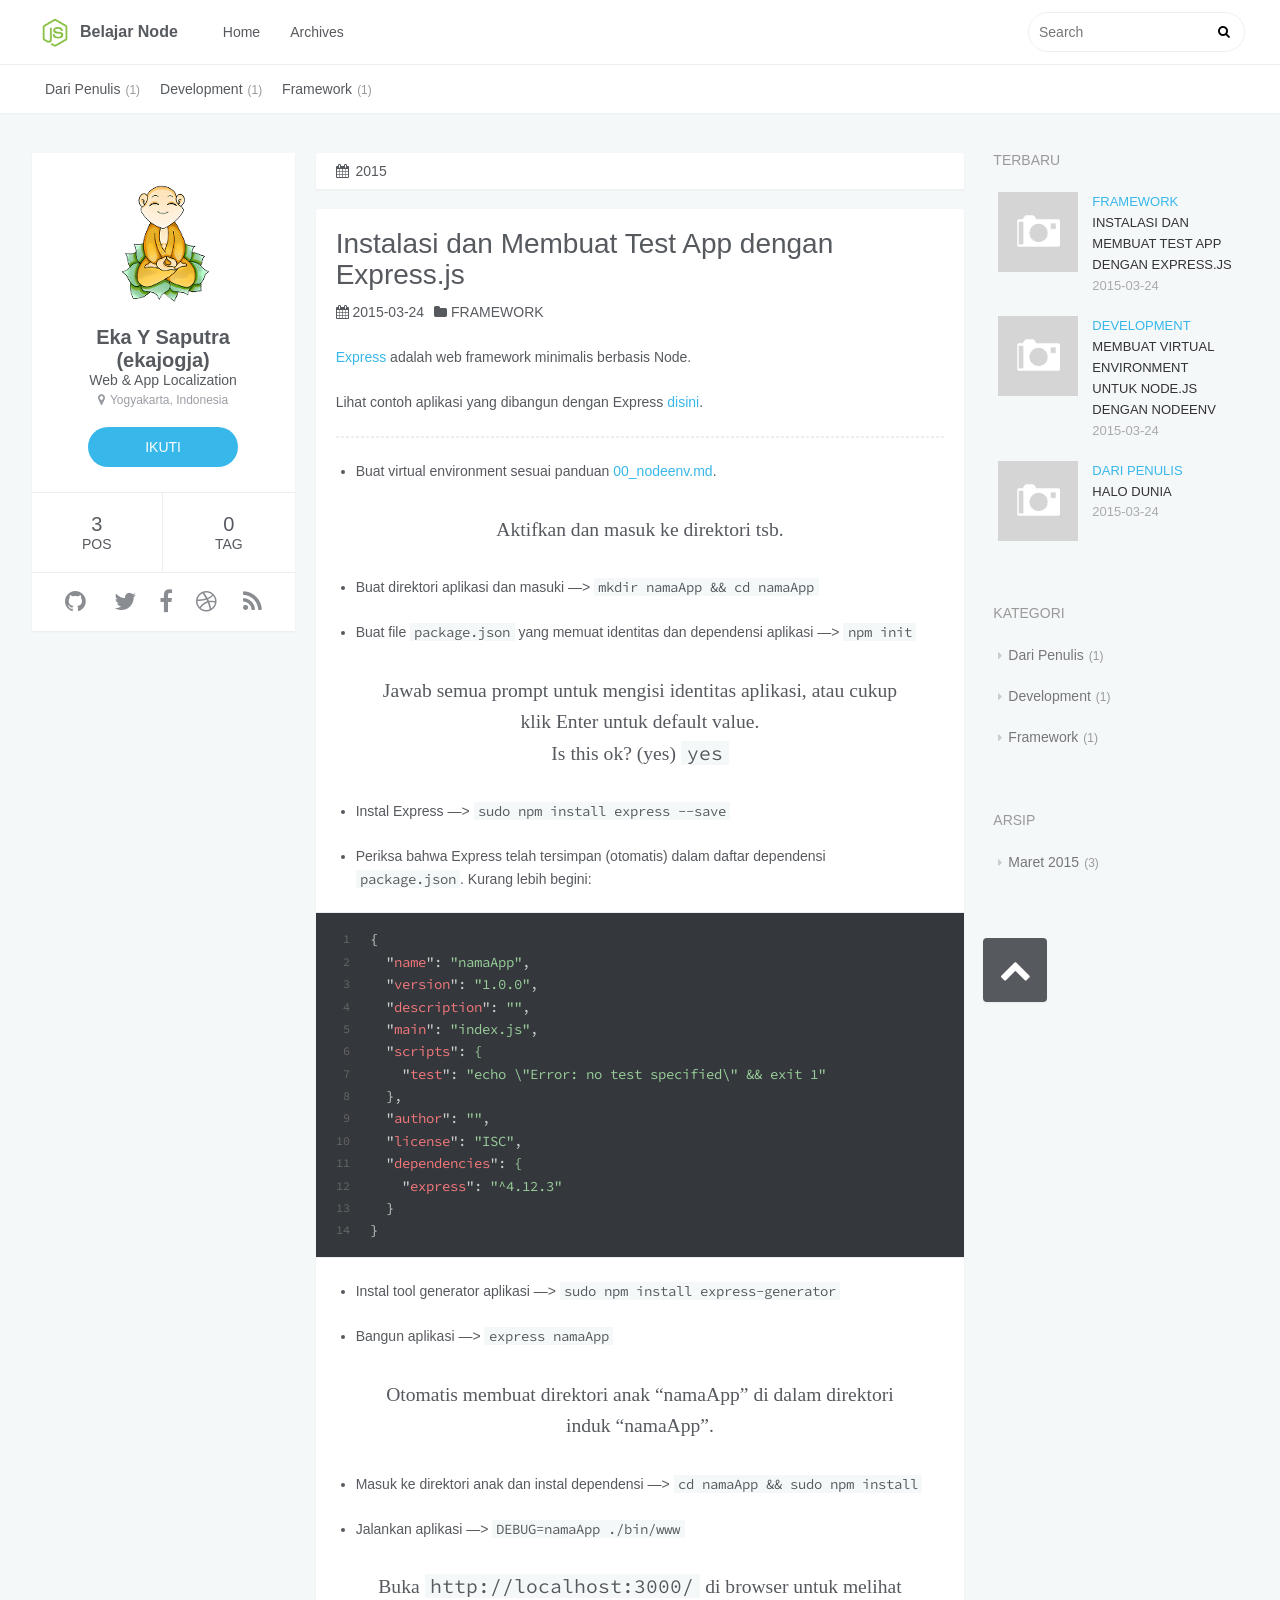
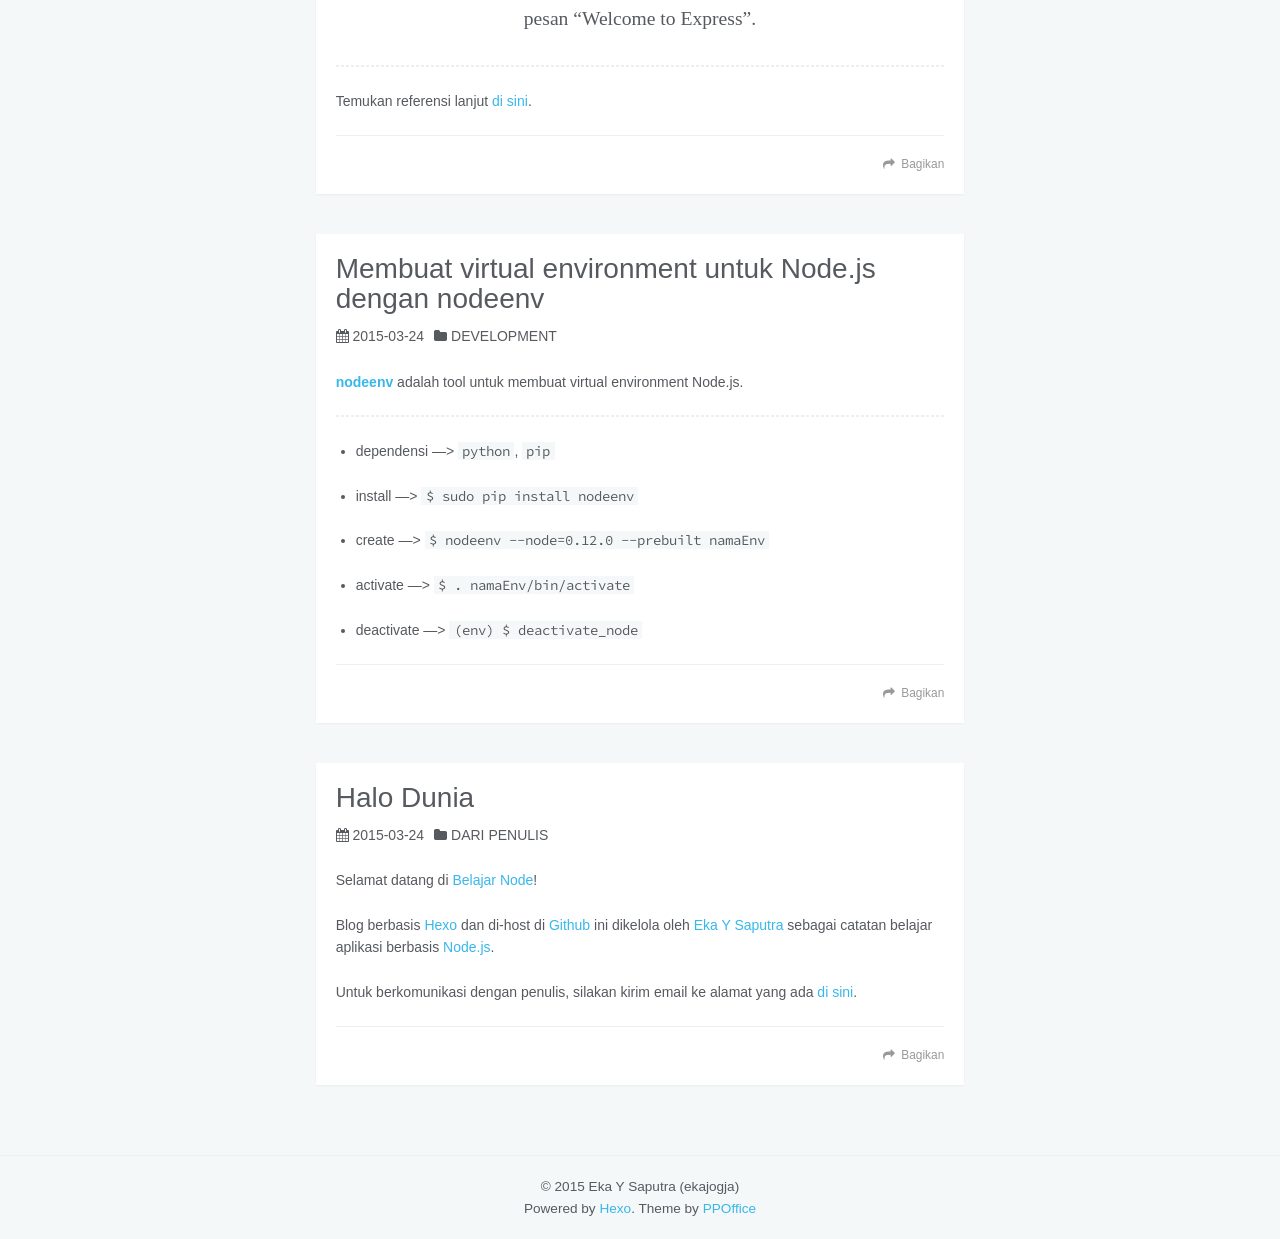
==== commit 1deffad1: "Site updated: 2015-03-24 16:36:59" ====
--- a/archives/index.html
+++ b/archives/index.html
@@ -78,12 +78,12 @@
       <h2 id="name">Eka Y Saputra (ekajogja)</h2>
       <h3 id="title">Web &amp; App Localization</h3>
       <span id="location"><i class="fa fa-map-marker"></i>Yogyakarta, Indonesia</span>
-      <a id="follow" href="https://github.com/ekajogja/">FOLLOW</a>
+      <a id="follow" href="https://github.com/ekajogja/">IKUTI</a>
   	</div>
     <div class="article-info profile-block">
       <div class="article-info-block">
         3
-        <span>posts</span>
+        <span>pos</span>
       </div>
       <div class="article-info-block">
         0
@@ -194,7 +194,7 @@
       
     </div>
     <footer class="article-footer">
-      <a data-url="http://ekajogja.github.io/2015/03/24/Instalasi-dan-Membuat-Test-App-dengan-Express-js/" data-id="ci7mzxykd0000wsmjo4xcg77m" class="article-share-link">Share</a>
+      <a data-url="http://ekajogja.github.io/2015/03/24/Instalasi-dan-Membuat-Test-App-dengan-Express-js/" data-id="ci7n2ja0f0000xgmj0xgzv2d4" class="article-share-link">Bagikan</a>
       
       
     </footer>
@@ -254,7 +254,7 @@
       
     </div>
     <footer class="article-footer">
-      <a data-url="http://ekajogja.github.io/2015/03/24/membuat-virtual-environment-untuk-node-js-dengan-nodeenv/" data-id="ci7mzxyl50003wsmjv7jmh6p4" class="article-share-link">Share</a>
+      <a data-url="http://ekajogja.github.io/2015/03/24/membuat-virtual-environment-untuk-node-js-dengan-nodeenv/" data-id="ci7n2ja0u0003xgmje39h9u86" class="article-share-link">Bagikan</a>
       
       
     </footer>
@@ -303,7 +303,7 @@
       
     </div>
     <footer class="article-footer">
-      <a data-url="http://ekajogja.github.io/2015/03/24/halo-dunia/" data-id="ci7mzxylb0006wsmj1noifzoo" class="article-share-link">Share</a>
+      <a data-url="http://ekajogja.github.io/2015/03/24/halo-dunia/" data-id="ci7n2ja0z0006xgmjd4bnmzdw" class="article-share-link">Bagikan</a>
       
       
     </footer>
@@ -320,7 +320,7 @@
   
     
   <div class="widget-wrap">
-    <h3 class="widget-title">recents</h3>
+    <h3 class="widget-title">terbaru</h3>
     <div class="widget">
       <ul id="recent-post">
         
@@ -376,7 +376,7 @@
   
     
   <div class="widget-wrap">
-    <h3 class="widget-title">categories</h3>
+    <h3 class="widget-title">kategori</h3>
     <div class="widget">
       <ul class="category-list"><li class="category-list-item"><a class="category-list-link" href="/categories/Dari-Penulis/">Dari Penulis</a><span class="category-list-count">1</span></li><li class="category-list-item"><a class="category-list-link" href="/categories/Development/">Development</a><span class="category-list-count">1</span></li><li class="category-list-item"><a class="category-list-link" href="/categories/Framework/">Framework</a><span class="category-list-count">1</span></li></ul>
     </div>
@@ -389,9 +389,9 @@
   
     
   <div class="widget-wrap">
-    <h3 class="widget-title">archives</h3>
+    <h3 class="widget-title">arsip</h3>
     <div class="widget">
-      <ul class="archive-list"><li class="archive-list-item"><a class="archive-list-link" href="/archives/2015/03/">March 2015</a><span class="archive-list-count">3</span></li></ul>
+      <ul class="archive-list"><li class="archive-list-item"><a class="archive-list-link" href="/archives/2015/03/">Maret 2015</a><span class="archive-list-count">3</span></li></ul>
     </div>
   </div>
 
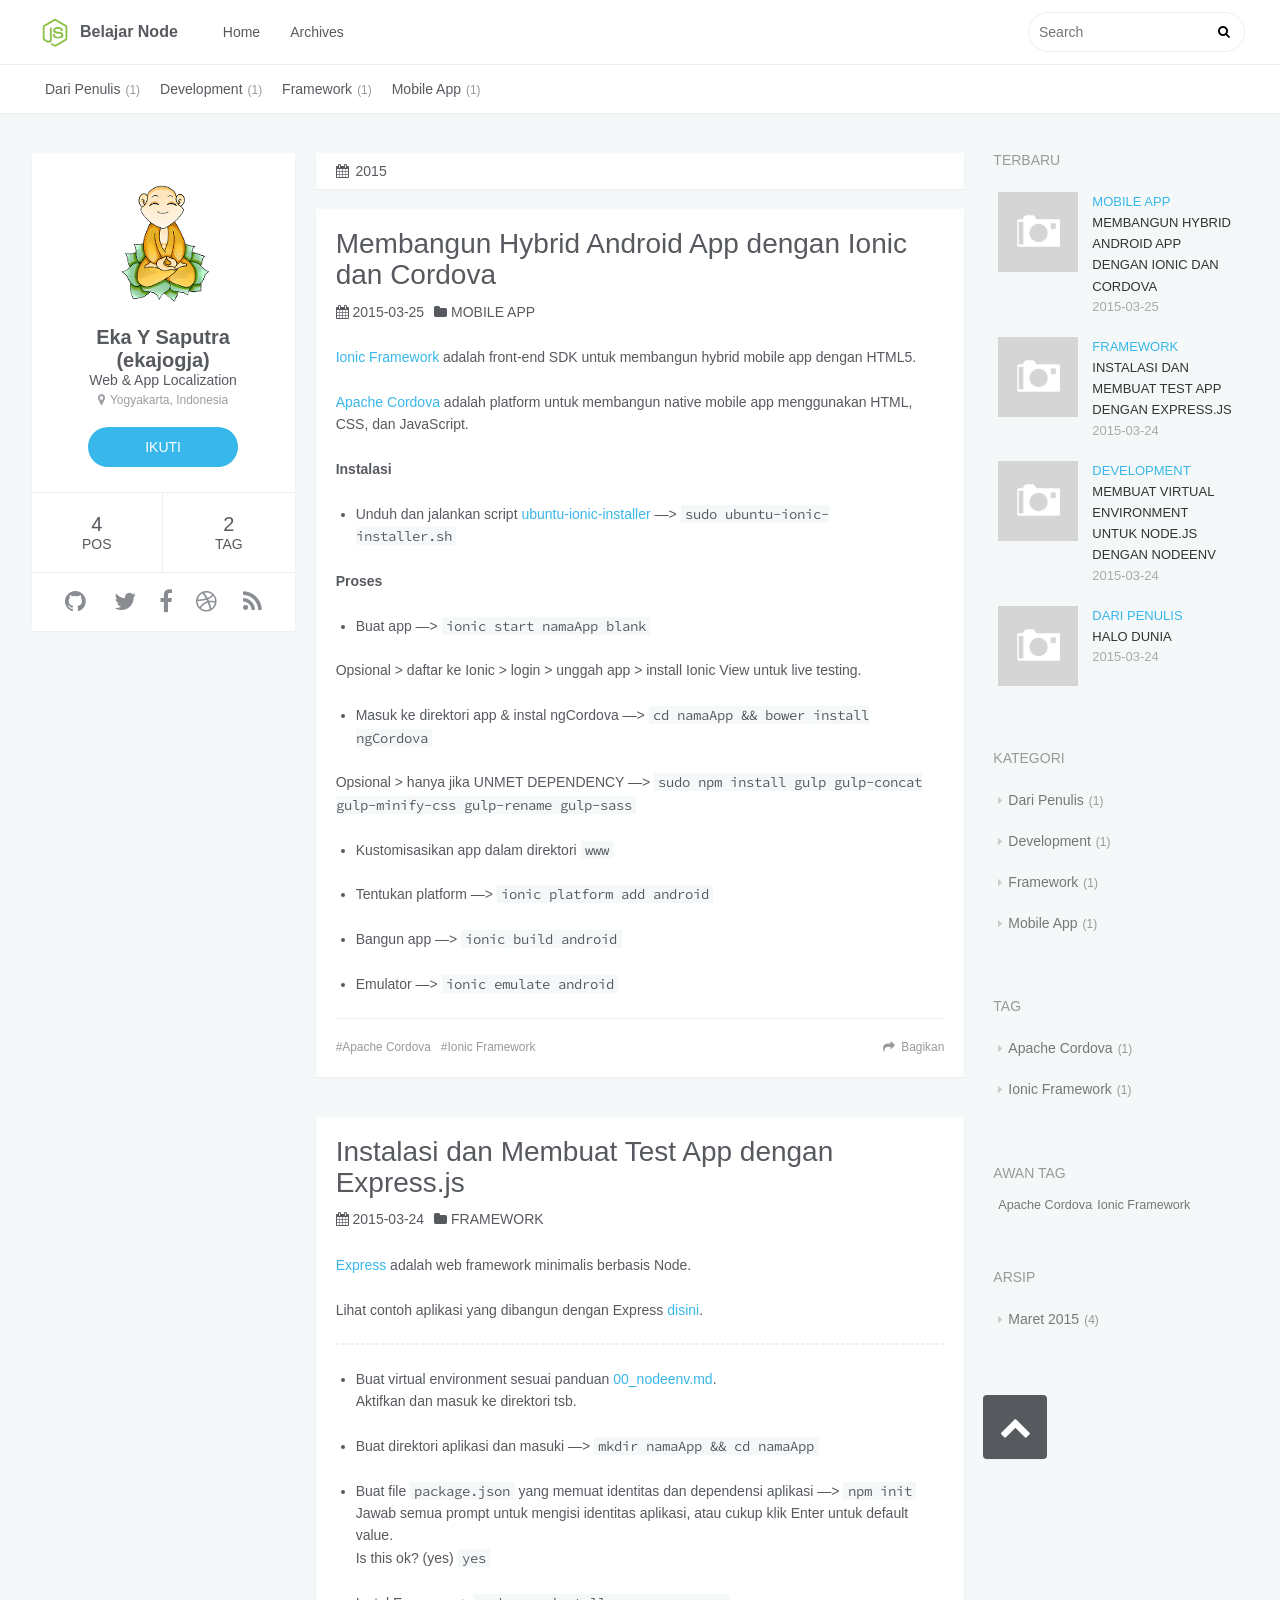
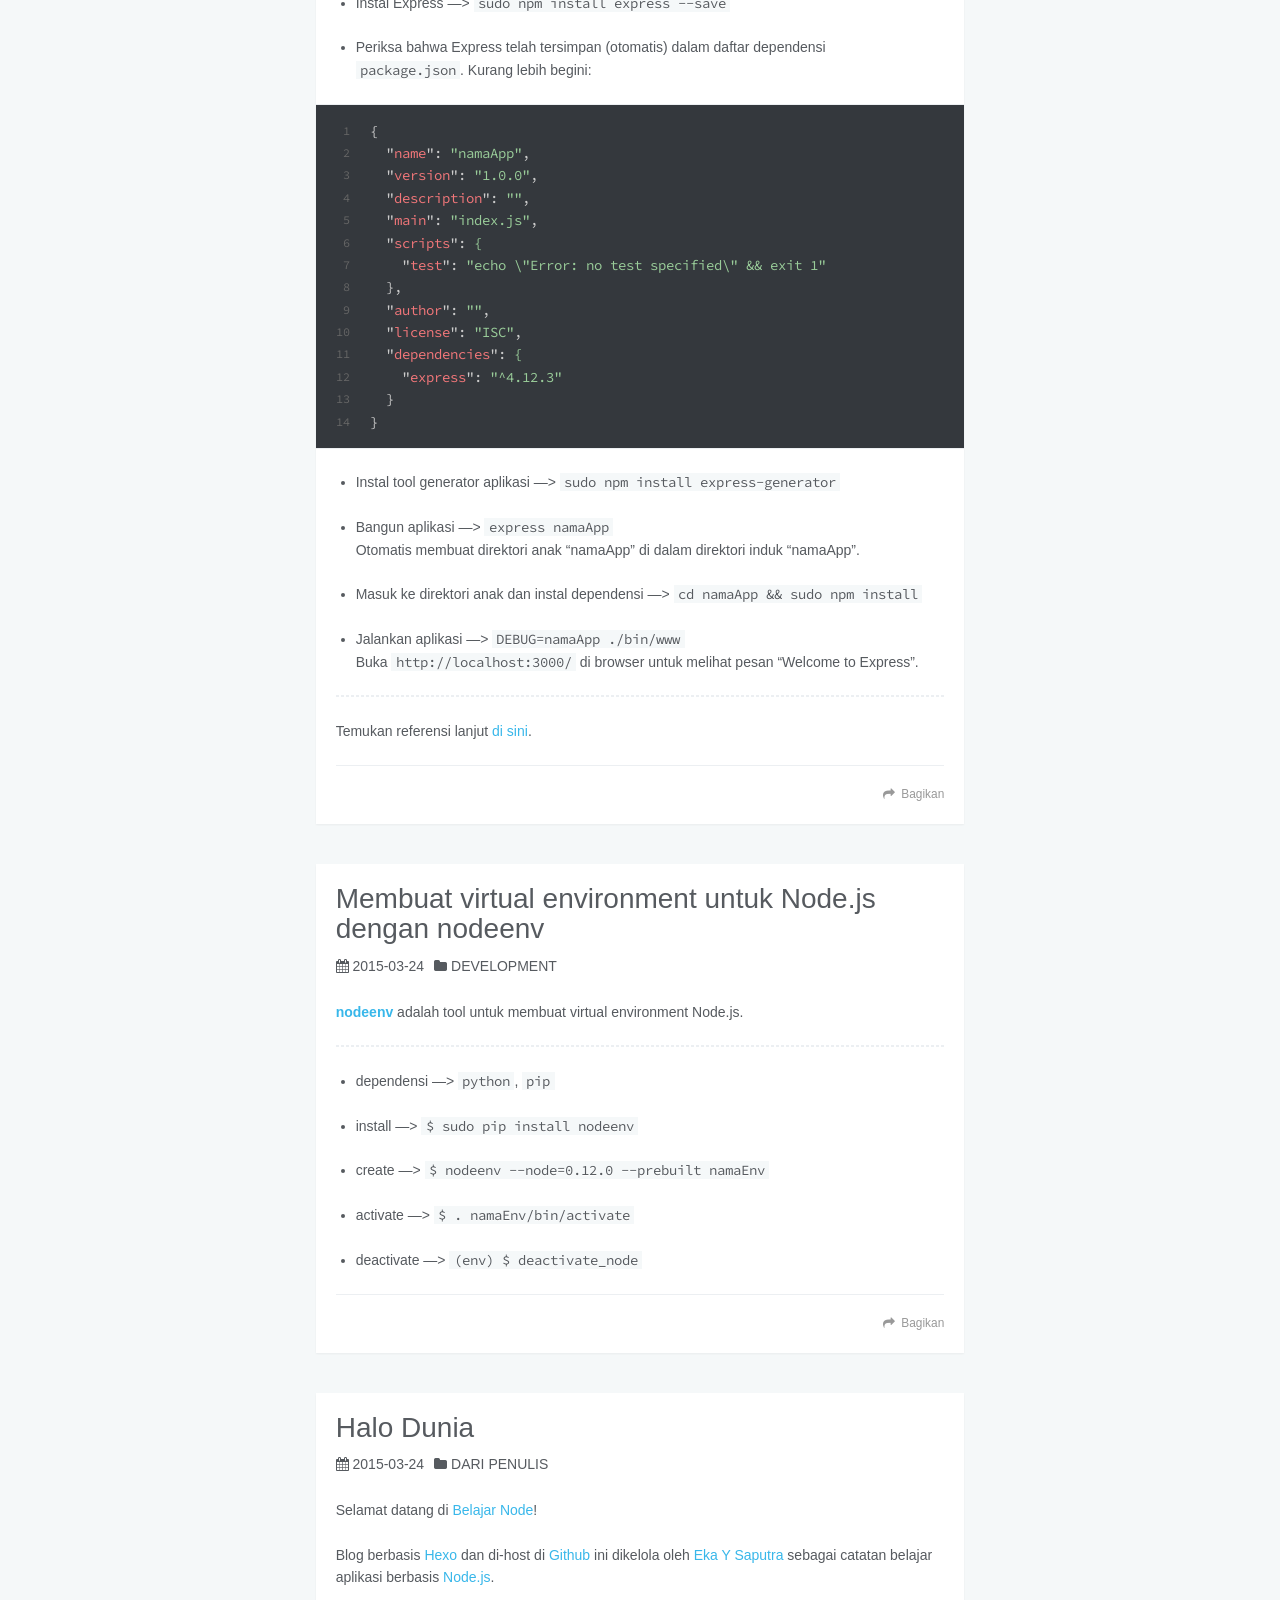
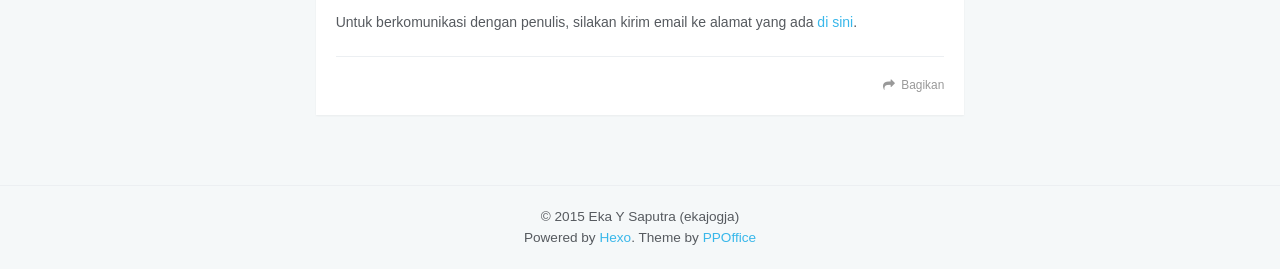
==== commit f85950fd: "Site updated: 2015-03-25 14:39:06" ====
--- a/archives/index.html
+++ b/archives/index.html
@@ -65,7 +65,7 @@
   
   <div id="header-sub" class="header-sub header-inner">
     <div class="outer">
-      <ul class="category-list"><li class="category-list-item"><a class="category-list-link" href="/categories/Dari-Penulis/">Dari Penulis</a><span class="category-list-count">1</span></li><li class="category-list-item"><a class="category-list-link" href="/categories/Development/">Development</a><span class="category-list-count">1</span></li><li class="category-list-item"><a class="category-list-link" href="/categories/Framework/">Framework</a><span class="category-list-count">1</span></li></ul>
+      <ul class="category-list"><li class="category-list-item"><a class="category-list-link" href="/categories/Dari-Penulis/">Dari Penulis</a><span class="category-list-count">1</span></li><li class="category-list-item"><a class="category-list-link" href="/categories/Development/">Development</a><span class="category-list-count">1</span></li><li class="category-list-item"><a class="category-list-link" href="/categories/Framework/">Framework</a><span class="category-list-count">1</span></li><li class="category-list-item"><a class="category-list-link" href="/categories/Mobile-App/">Mobile App</a><span class="category-list-count">1</span></li></ul>
     </div>
   </div>
   
@@ -82,11 +82,11 @@
   	</div>
     <div class="article-info profile-block">
       <div class="article-info-block">
-        3
+        4
         <span>pos</span>
       </div>
       <div class="article-info-block">
-        0
+        2
         <span>tag</span>
       </div>
     </div>
@@ -119,6 +119,79 @@
           <i class="fa fa-calendar"></i>
           <a href="/archives/2015" class="archive-year">2015</a>
         </div>
+    
+    <article id="post-Membangun-Hybrid-Android-App-dengan-Ionic-dan-Cordova" class="article article-type-post" itemscope itemprop="blogPost">
+  <div class="article-inner">
+    
+    
+      <header class="article-header">
+        
+  
+    <h1 itemprop="name">
+      <a class="article-title" href="/2015/03/25/Membangun-Hybrid-Android-App-dengan-Ionic-dan-Cordova/">Membangun Hybrid Android App dengan Ionic dan Cordova</a>
+    </h1>
+  
+
+        <div class="article-meta">
+          <div class="article-date">
+  <i class="fa fa-calendar"></i>
+  <a href="/2015/03/25/Membangun-Hybrid-Android-App-dengan-Ionic-dan-Cordova/">
+    <time datetime="2015-03-25T05:57:15.000Z" itemprop="datePublished">2015-03-25</time>
+  </a>
+</div>
+          
+  <div class="article-category">
+  	<i class="fa fa-folder"></i>
+    <a class="article-category-link" href="/categories/Mobile-App/">Mobile App</a>
+  </div>
+
+        </div>
+      </header>
+    
+    <div class="article-entry" itemprop="articleBody">
+      
+        <p><a href="http://ionicframework.com/" target="_blank" rel="external">Ionic Framework</a> adalah front-end SDK untuk membangun hybrid mobile app dengan HTML5.</p>
+<p><a href="http://cordova.apache.org/" target="_blank" rel="external">Apache Cordova</a> adalah platform untuk membangun native mobile app menggunakan HTML, CSS, dan JavaScript.</p>
+<p><strong>Instalasi</strong></p>
+<ul>
+<li>Unduh dan jalankan script <a href="https://github.com/nraboy/ubuntu-ionic-installer" target="_blank" rel="external">ubuntu-ionic-installer</a> —&gt; <code>sudo ubuntu-ionic-installer.sh</code></li>
+</ul>
+<p><strong>Proses</strong></p>
+<ul>
+<li>Buat app     —&gt; <code>ionic start namaApp blank</code></li>
+</ul>
+<p>Opsional &gt; daftar ke Ionic &gt; login &gt; unggah app &gt; install Ionic View untuk live testing.</p>
+<ul>
+<li>Masuk ke direktori app &amp; instal ngCordova —&gt; <code>cd namaApp &amp;&amp; bower install ngCordova</code></li>
+</ul>
+<p>Opsional &gt; hanya jika UNMET DEPENDENCY —&gt; <code>sudo npm install gulp gulp-concat gulp-minify-css gulp-rename gulp-sass</code></p>
+<ul>
+<li><p>Kustomisasikan app dalam direktori <code>www</code></p>
+</li>
+<li><p>Tentukan platform —&gt; <code>ionic platform add android</code></p>
+</li>
+<li><p>Bangun app —&gt; <code>ionic build android</code></p>
+</li>
+<li><p>Emulator —&gt; <code>ionic emulate android</code></p>
+</li>
+</ul>
+
+      
+    </div>
+    <footer class="article-footer">
+      <a data-url="http://ekajogja.github.io/2015/03/25/Membangun-Hybrid-Android-App-dengan-Ionic-dan-Cordova/" data-id="ci7of6xk50009q4mjx6vt4n4u" class="article-share-link">Bagikan</a>
+      
+      
+  <ul class="article-tag-list"><li class="article-tag-list-item"><a class="article-tag-list-link" href="/tags/Apache-Cordova/">Apache Cordova</a></li><li class="article-tag-list-item"><a class="article-tag-list-link" href="/tags/Ionic-Framework/">Ionic Framework</a></li></ul>
+
+    </footer>
+  </div>
+  
+</article>
+
+
+  
+    
     
     <article id="post-Instalasi-dan-Membuat-Test-App-dengan-Express-js" class="article article-type-post" itemscope itemprop="blogPost">
   <div class="article-inner">
@@ -154,17 +227,11 @@
 <p>Lihat contoh aplikasi yang dibangun dengan Express <a href="http://expressjs.com/resources/applications.html" target="_blank" rel="external">disini</a>.</p>
 <hr>
 <ul>
-<li><p>Buat virtual environment sesuai panduan <a href="https://github.com/ekajogja/belajarNode/blob/master/00_nodeenv.md" target="_blank" rel="external">00_nodeenv.md</a>.</p>
-<blockquote>
-<p>Aktifkan dan masuk ke direktori tsb.</p>
-</blockquote>
+<li><p>Buat virtual environment sesuai panduan <a href="https://github.com/ekajogja/belajarNode/blob/master/00_nodeenv.md" target="_blank" rel="external">00_nodeenv.md</a>.<br>Aktifkan dan masuk ke direktori tsb.</p>
 </li>
 <li><p>Buat direktori aplikasi dan masuki —&gt; <code>mkdir namaApp &amp;&amp; cd namaApp</code></p>
 </li>
-<li><p>Buat file <code>package.json</code> yang memuat identitas dan dependensi aplikasi —&gt; <code>npm init</code></p>
-<blockquote>
-<p>Jawab semua prompt untuk mengisi identitas aplikasi, atau cukup klik Enter untuk default value.<br>Is this ok? (yes) <code>yes</code></p>
-</blockquote>
+<li><p>Buat file <code>package.json</code> yang memuat identitas dan dependensi aplikasi —&gt; <code>npm init</code><br>Jawab semua prompt untuk mengisi identitas aplikasi, atau cukup klik Enter untuk default value.<br>Is this ok? (yes) <code>yes</code></p>
 </li>
 <li><p>Instal Express —&gt; <code>sudo npm install express --save</code></p>
 </li>
@@ -175,17 +242,11 @@
 <ul>
 <li><p>Instal tool generator aplikasi —&gt; <code>sudo npm install express-generator</code></p>
 </li>
-<li><p>Bangun aplikasi —&gt; <code>express namaApp</code></p>
-<blockquote>
-<p>Otomatis membuat direktori anak “namaApp” di dalam direktori induk “namaApp”.</p>
-</blockquote>
+<li><p>Bangun aplikasi —&gt; <code>express namaApp</code><br>Otomatis membuat direktori anak “namaApp” di dalam direktori induk “namaApp”.</p>
 </li>
 <li><p>Masuk ke direktori anak dan instal dependensi —&gt; <code>cd namaApp &amp;&amp; sudo npm install</code></p>
 </li>
-<li><p>Jalankan aplikasi —&gt; <code>DEBUG=namaApp ./bin/www</code></p>
-<blockquote>
-<p>Buka <code>http://localhost:3000/</code> di browser untuk melihat pesan “Welcome to Express”.</p>
-</blockquote>
+<li><p>Jalankan aplikasi —&gt; <code>DEBUG=namaApp ./bin/www</code><br>Buka <code>http://localhost:3000/</code> di browser untuk melihat pesan “Welcome to Express”.</p>
 </li>
 </ul>
 <hr>
@@ -194,7 +255,7 @@
       
     </div>
     <footer class="article-footer">
-      <a data-url="http://ekajogja.github.io/2015/03/24/Instalasi-dan-Membuat-Test-App-dengan-Express-js/" data-id="ci7n2ja0f0000xgmj0xgzv2d4" class="article-share-link">Bagikan</a>
+      <a data-url="http://ekajogja.github.io/2015/03/24/Instalasi-dan-Membuat-Test-App-dengan-Express-js/" data-id="ci7of6xjf0000q4mjnz1polsq" class="article-share-link">Bagikan</a>
       
       
     </footer>
@@ -254,7 +315,7 @@
       
     </div>
     <footer class="article-footer">
-      <a data-url="http://ekajogja.github.io/2015/03/24/membuat-virtual-environment-untuk-node-js-dengan-nodeenv/" data-id="ci7n2ja0u0003xgmje39h9u86" class="article-share-link">Bagikan</a>
+      <a data-url="http://ekajogja.github.io/2015/03/24/membuat-virtual-environment-untuk-node-js-dengan-nodeenv/" data-id="ci7of6xjv0003q4mjm9ghfmlr" class="article-share-link">Bagikan</a>
       
       
     </footer>
@@ -303,7 +364,7 @@
       
     </div>
     <footer class="article-footer">
-      <a data-url="http://ekajogja.github.io/2015/03/24/halo-dunia/" data-id="ci7n2ja0z0006xgmjd4bnmzdw" class="article-share-link">Bagikan</a>
+      <a data-url="http://ekajogja.github.io/2015/03/24/halo-dunia/" data-id="ci7of6xk00006q4mjf4g3i2ra" class="article-share-link">Bagikan</a>
       
       
     </footer>
@@ -326,6 +387,21 @@
         
           <li>
             <div class="item-thumbnail">
+              <a href="/2015/03/25/Membangun-Hybrid-Android-App-dengan-Ionic-dan-Cordova/" class="thumbnail">
+  
+    <span class="thumbnail-image thumbnail-none"></span>
+  
+</a>
+            </div>
+            <div class="item-inner">
+              <p class="item-category"><a class="article-category-link" href="/categories/Mobile-App/">Mobile App</a></p>
+              <p class="item-title"><a href="/2015/03/25/Membangun-Hybrid-Android-App-dengan-Ionic-dan-Cordova/" class="title">Membangun Hybrid Android App dengan Ionic dan Cordova</a></p>
+              <p class="item-date"><time datetime="2015-03-25T05:57:15.000Z" itemprop="datePublished">2015-03-25</time></p>
+            </div>
+          </li>
+        
+          <li>
+            <div class="item-thumbnail">
               <a href="/2015/03/24/Instalasi-dan-Membuat-Test-App-dengan-Express-js/" class="thumbnail">
   
     <span class="thumbnail-image thumbnail-none"></span>
@@ -378,20 +454,34 @@
   <div class="widget-wrap">
     <h3 class="widget-title">kategori</h3>
     <div class="widget">
-      <ul class="category-list"><li class="category-list-item"><a class="category-list-link" href="/categories/Dari-Penulis/">Dari Penulis</a><span class="category-list-count">1</span></li><li class="category-list-item"><a class="category-list-link" href="/categories/Development/">Development</a><span class="category-list-count">1</span></li><li class="category-list-item"><a class="category-list-link" href="/categories/Framework/">Framework</a><span class="category-list-count">1</span></li></ul>
-    </div>
-  </div>
-
-  
-    
-  
-    
+      <ul class="category-list"><li class="category-list-item"><a class="category-list-link" href="/categories/Dari-Penulis/">Dari Penulis</a><span class="category-list-count">1</span></li><li class="category-list-item"><a class="category-list-link" href="/categories/Development/">Development</a><span class="category-list-count">1</span></li><li class="category-list-item"><a class="category-list-link" href="/categories/Framework/">Framework</a><span class="category-list-count">1</span></li><li class="category-list-item"><a class="category-list-link" href="/categories/Mobile-App/">Mobile App</a><span class="category-list-count">1</span></li></ul>
+    </div>
+  </div>
+
+  
+    
+  <div class="widget-wrap">
+    <h3 class="widget-title">tag</h3>
+    <div class="widget">
+      <ul class="tag-list"><li class="tag-list-item"><a class="tag-list-link" href="/tags/Apache-Cordova/">Apache Cordova</a><span class="tag-list-count">1</span></li><li class="tag-list-item"><a class="tag-list-link" href="/tags/Ionic-Framework/">Ionic Framework</a><span class="tag-list-count">1</span></li></ul>
+    </div>
+  </div>
+
+  
+    
+  <div class="widget-wrap">
+    <h3 class="widget-title">awan tag</h3>
+    <div class="widget tagcloud">
+      <a href="/tags/Apache-Cordova/" style="font-size: NaNpx;">Apache Cordova</a><a href="/tags/Ionic-Framework/" style="font-size: NaNpx;">Ionic Framework</a>
+    </div>
+  </div>
+
   
     
   <div class="widget-wrap">
     <h3 class="widget-title">arsip</h3>
     <div class="widget">
-      <ul class="archive-list"><li class="archive-list-item"><a class="archive-list-link" href="/archives/2015/03/">Maret 2015</a><span class="archive-list-count">3</span></li></ul>
+      <ul class="archive-list"><li class="archive-list-item"><a class="archive-list-link" href="/archives/2015/03/">Maret 2015</a><span class="archive-list-count">4</span></li></ul>
     </div>
   </div>
 
